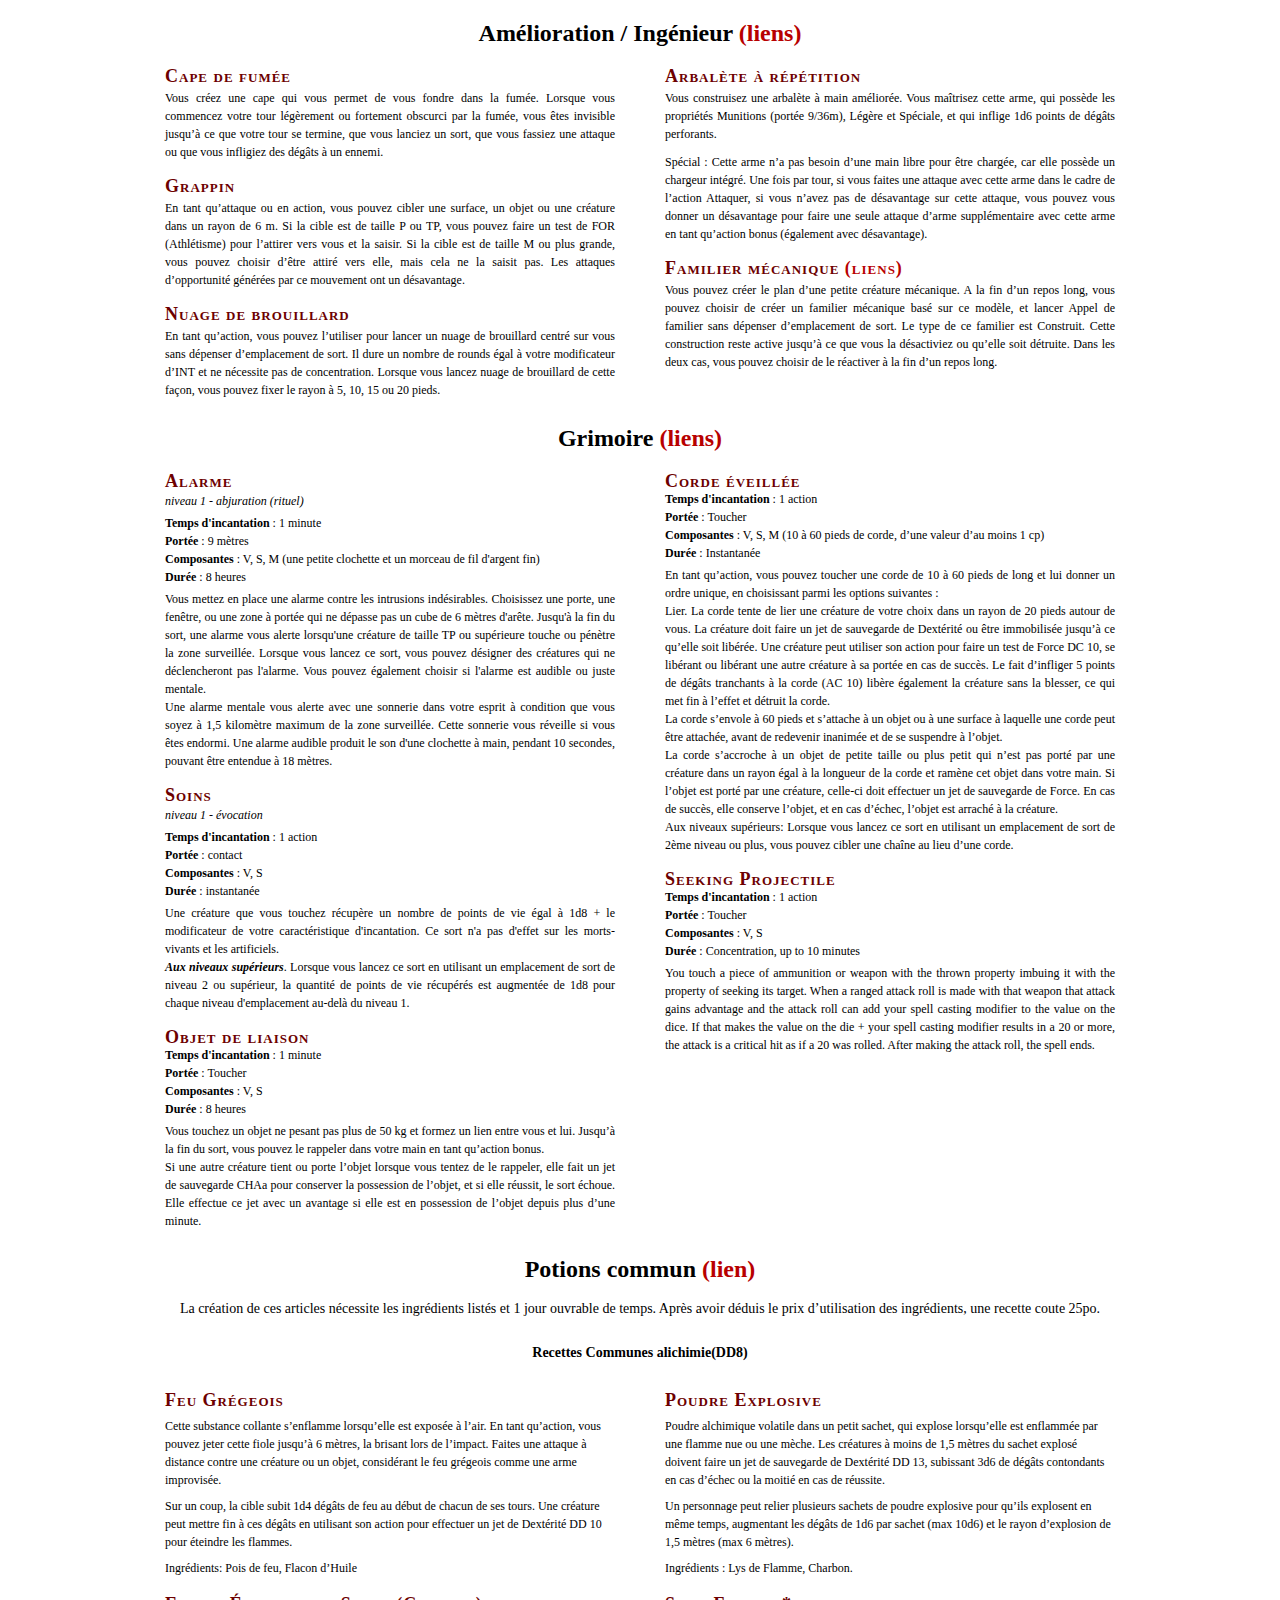
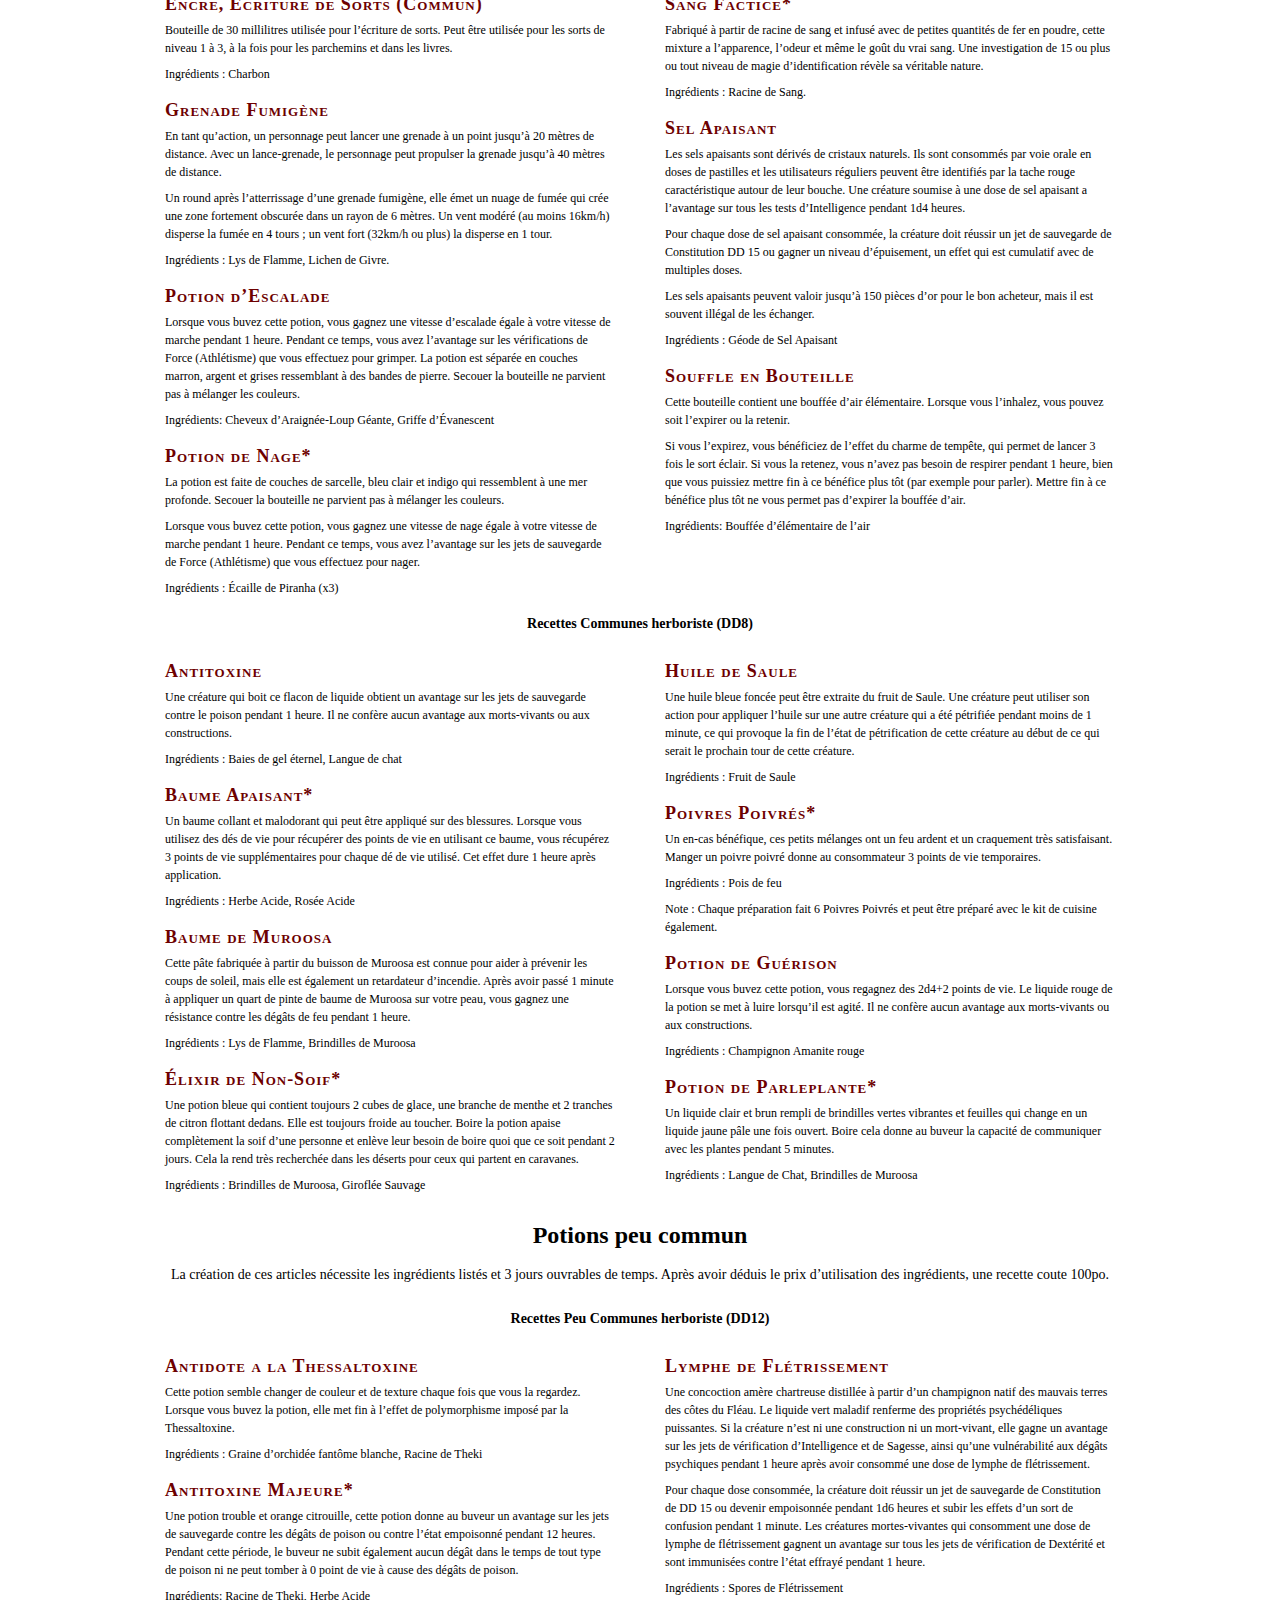
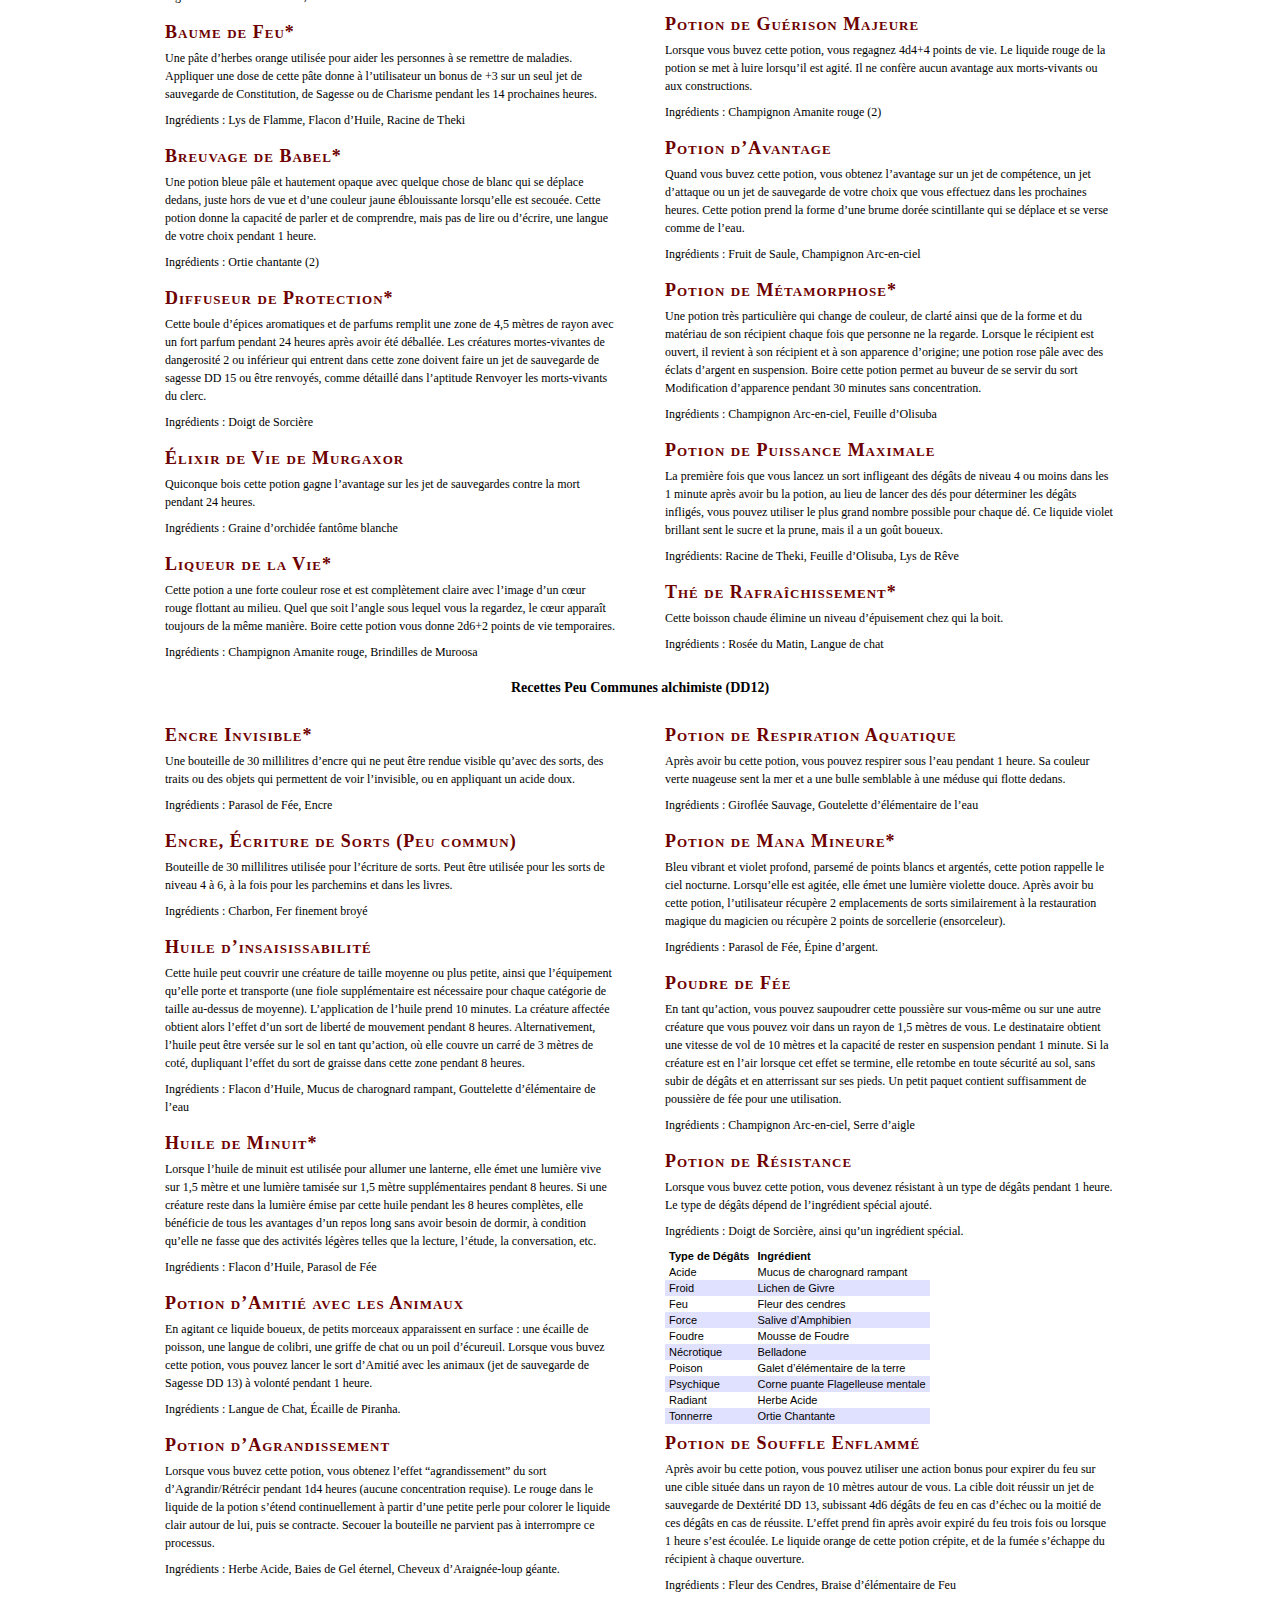
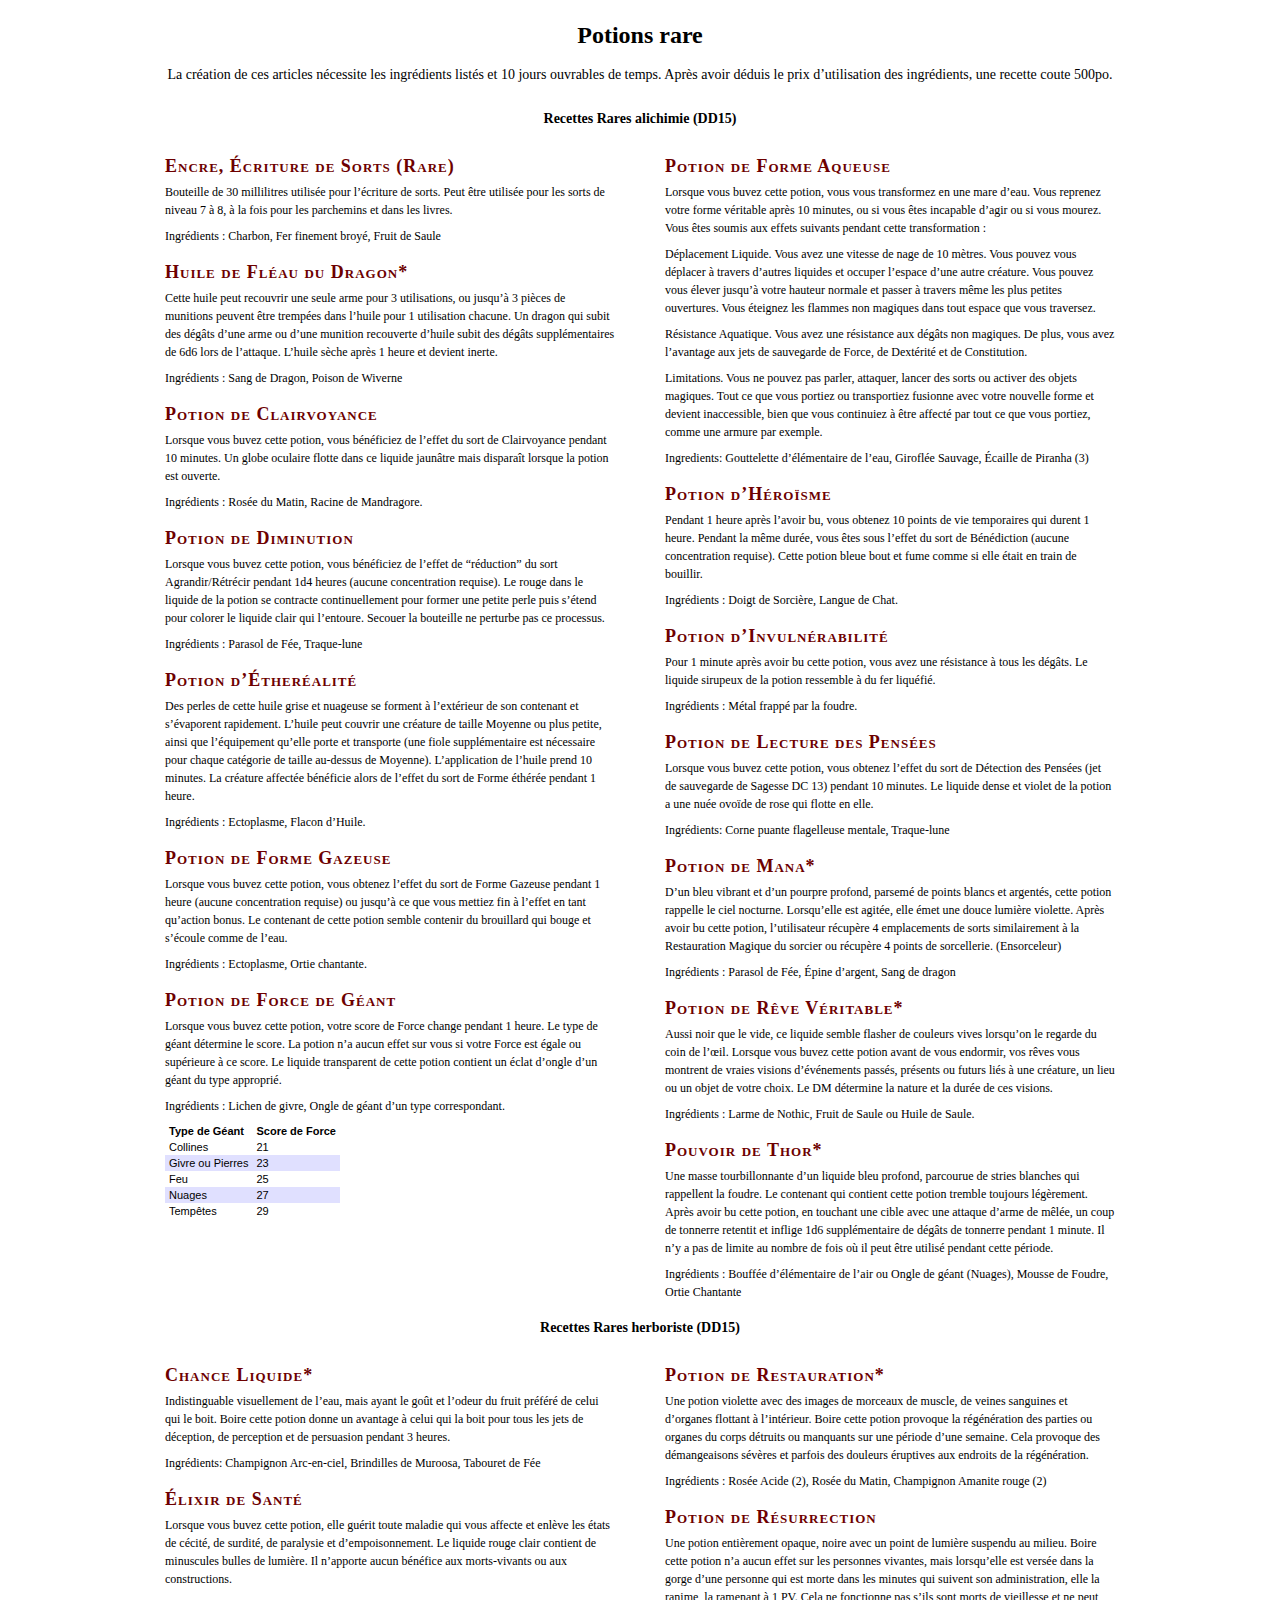
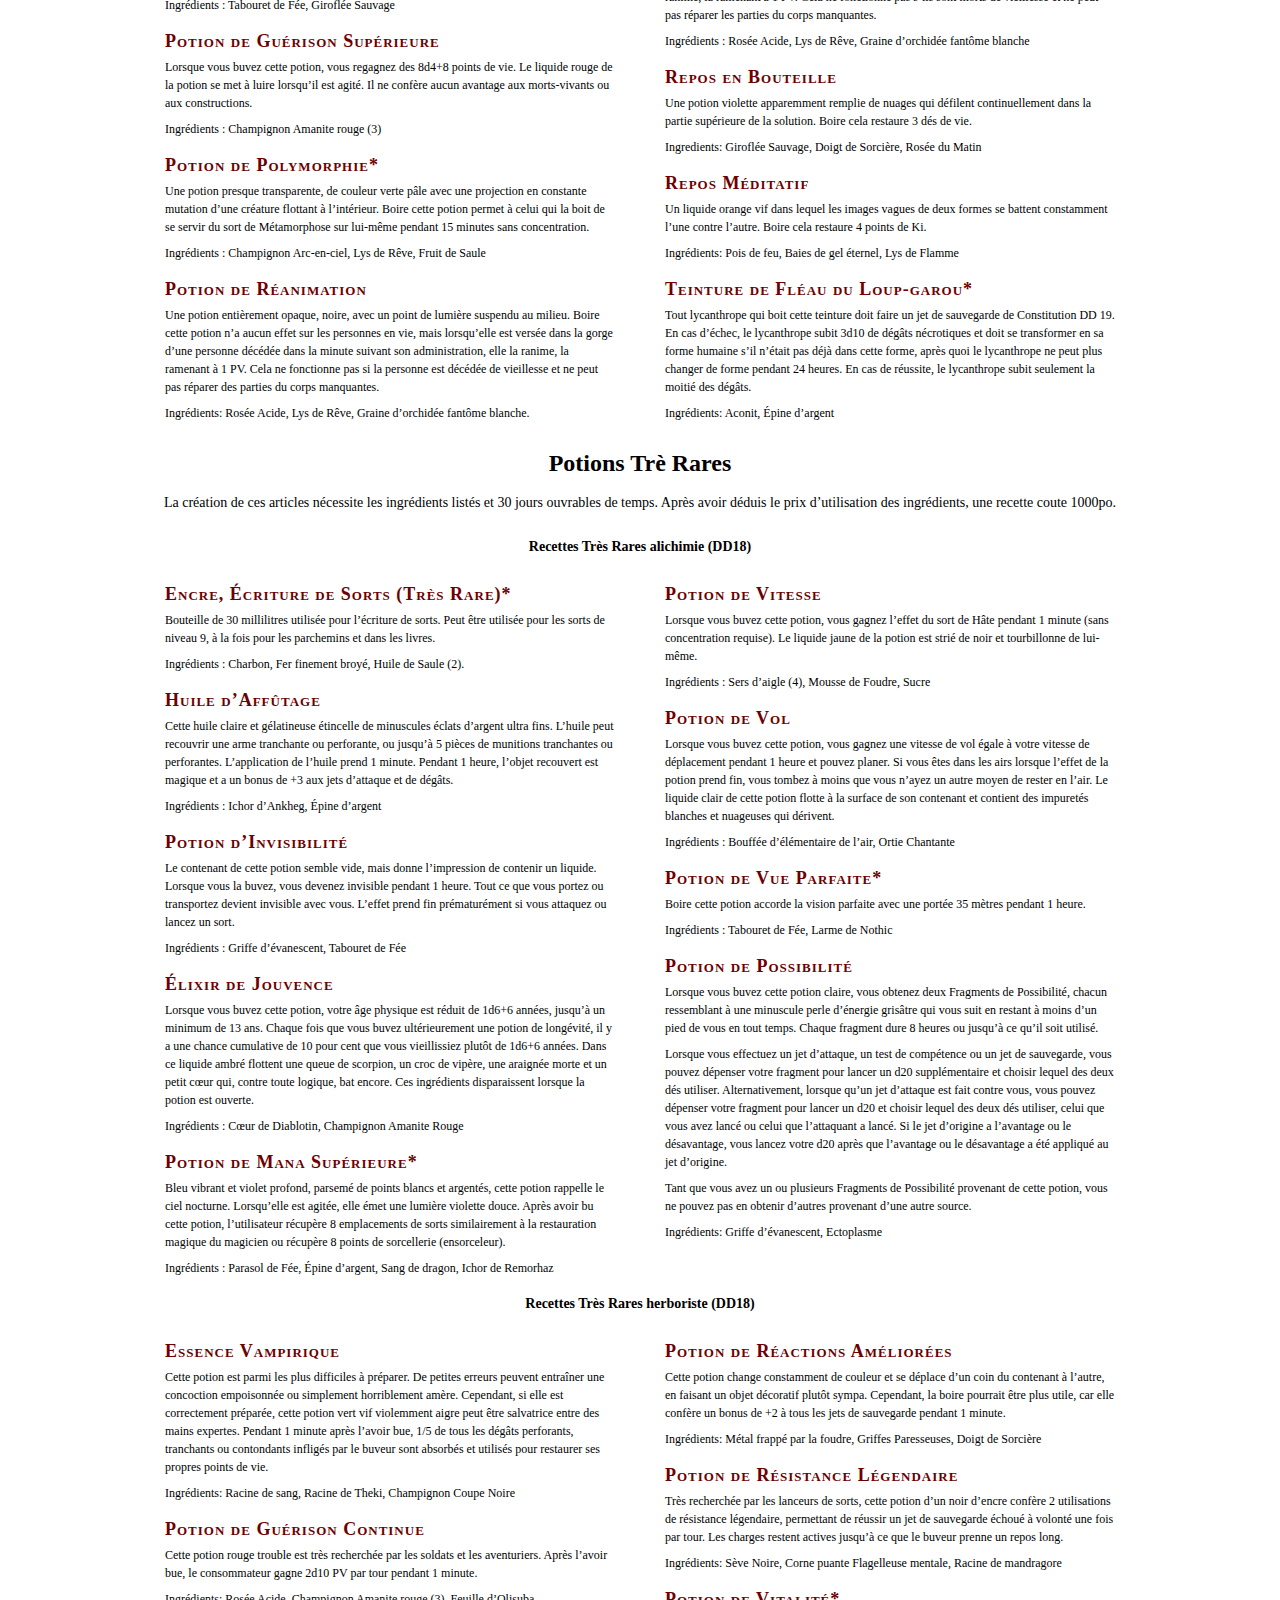
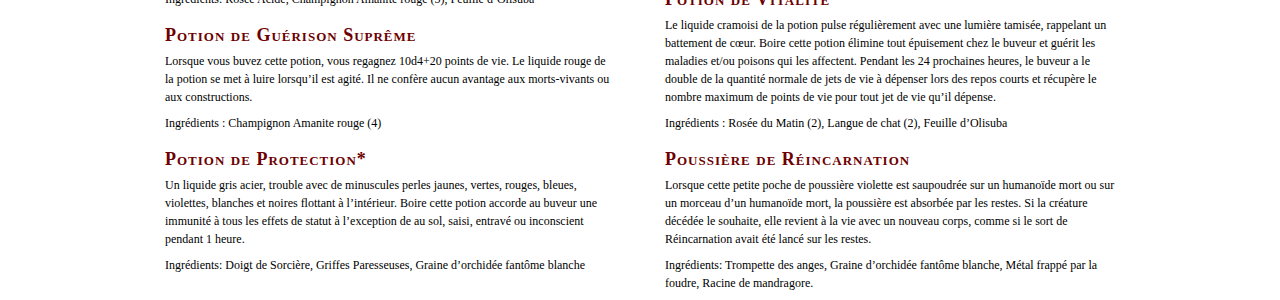
==== grimoire.html @ 92bc0208 "Add files via upload" ====
<html lang="fr"><head>
	<meta http-equiv="Content-Type" content="text/html; charset=utf-8">
	<meta name="viewport" content="initial-scale=1">
	<meta name="robots" content="noindex, nofollow">
	<link href="style.css" rel="stylesheet" type="text/css"> 
	<style>
		.blocCarte h1	{background-color:#6D0000; color:white}
		.bloc table tr:nth-child(even) {background-color:#e0e0ff}
	</style>

	<!-- Google Analytics -->
	<script>
	  window.dataLayer = window.dataLayer || [];
	  function gtag(){dataLayer.push(arguments);}
	  gtag('js', new Date());
	  gtag('config', 'G-3N5TZKQ532', {'content_group':'Fiche'});
	</script><title>Spells » Dungeons &amp; Dragons - D&amp;D 5e</title></head>
	<body>	
	<div class="titre1">Amélioration / Ingénieur <a href="https://homebrewery.naturalcrit.com/share/nf3C-G_sWsJa">(liens)</a></div>
	<div class="cols2">
	<div class="bloc">
	<h1>Cape de fumée</h1>
		<div class="description "> Vous créez une cape qui vous permet de vous fondre dans la fumée. Lorsque vous commencez votre tour légèrement ou fortement obscurci par la fumée, vous êtes invisible jusqu’à ce que votre tour se termine, que vous lanciez un sort, que vous fassiez une attaque ou que vous infligiez des dégâts à un ennemi.
		</div>
		</div>
	<div class="bloc">
	<h1>Grappin</h1>
		<div class="description "> En tant qu’attaque ou en action, vous pouvez cibler une surface, un objet ou une créature dans un rayon de 6 m. Si la cible est de taille P ou TP, vous pouvez faire un test de FOR (Athlétisme) pour l’attirer vers vous et la saisir. Si la cible est de taille M ou plus grande, vous pouvez choisir d’être attiré vers elle, mais cela ne la saisit pas. Les attaques d’opportunité générées par ce mouvement ont un désavantage.
		</div>
		</div>
	<div class="bloc">
	<h1>Nuage de brouillard</h1>
		<div class="description "> En tant qu’action, vous pouvez l’utiliser pour lancer un nuage de brouillard centré sur vous sans dépenser d’emplacement de sort. Il dure un nombre de rounds égal à votre modificateur d’INT et ne nécessite pas de concentration. Lorsque vous lancez nuage de brouillard de cette façon, vous pouvez fixer le rayon à 5, 10, 15 ou 20 pieds.
		</div>
		</div>
	<div class="bloc">
	<h1>Arbalète à répétition</h1>
		<div class="description "> Vous construisez une arbalète à main améliorée. Vous maîtrisez cette arme, qui possède les propriétés Munitions (portée 9/36m), Légère et Spéciale, et qui inflige 1d6 points de dégâts perforants.
		</div>
		<div class="description "> Spécial : Cette arme n’a pas besoin d’une main libre pour être chargée, car elle possède un chargeur intégré.
			Une fois par tour, si vous faites une attaque avec cette arme dans le cadre de l’action Attaquer, si vous n’avez pas de désavantage sur cette attaque, vous pouvez vous donner un désavantage pour faire une seule attaque d’arme supplémentaire avec cette arme en tant qu’action bonus (également avec désavantage).
		</div>
		</div>
		<div class="bloc">
	<h1>Familier mécanique <a href="https://homebrewery.naturalcrit.com/share/mCnVf0AxpwOI">(liens)</a></h1>
		<div class="description "> Vous pouvez créer le plan d’une petite créature mécanique. A la fin d’un repos long, vous pouvez choisir de créer un familier mécanique basé sur ce modèle, et lancer Appel de familier sans dépenser d’emplacement de sort. Le type de ce familier est Construit. Cette construction reste active jusqu’à ce que vous la désactiviez ou qu’elle soit détruite. Dans les deux cas, vous pouvez choisir de le réactiver à la fin d’un repos long.</div>
		
		</div>
	</div>
	
	<div class="titre1">Grimoire <a href="https://www.aidedd.org/dnd-filters/sorts.php">(liens)</a></div><div class="cols2">
	<div class="bloc">
	<h1>Alarme</h1><div class="ecole">niveau 1 - abjuration (rituel)</div><div><strong>Temps d'incantation</strong> : 1 minute</div><div><strong>Portée</strong> : 9 mètres</div><div><strong>Composantes</strong> : V, S, M (une petite clochette et un morceau de fil d'argent fin)</div><div><strong>Durée</strong> : 8 heures</div><div class="description ">Vous mettez en place une alarme contre les intrusions indésirables. Choisissez une porte, une fenêtre, ou une zone à portée qui ne dépasse pas un cube de 6 mètres d'arête. Jusqu'à la fin du sort, une alarme vous alerte lorsqu'une créature de taille TP ou supérieure touche ou pénètre la zone surveillée. Lorsque vous lancez ce sort, vous pouvez désigner des créatures qui ne déclencheront pas l'alarme. Vous pouvez également choisir si l'alarme est audible ou juste mentale.<br>Une alarme mentale vous alerte avec une sonnerie dans votre esprit à condition que vous soyez à 1,5 kilomètre maximum de la zone surveillée. Cette sonnerie vous réveille si vous êtes endormi. Une alarme audible produit le son d'une clochette à main, pendant 10 secondes, pouvant être entendue à 18 mètres.<br></div></div>
	<div class="bloc">
	<h1>Soins</h1><div class="ecole">niveau 1 - évocation</div><div><strong>Temps d'incantation</strong> : 1 action</div><div><strong>Portée</strong> : contact</div><div><strong>Composantes</strong> : V, S</div><div><strong>Durée</strong> : instantanée</div><div class="description ">Une créature que vous touchez récupère un nombre de points de vie égal à 1d8 + le modificateur de votre caractéristique d'incantation. Ce sort n'a pas d'effet sur les morts-vivants et les artificiels.<br><strong><em>Aux niveaux supérieurs</em></strong>. Lorsque vous lancez ce sort en utilisant un emplacement de sort de niveau 2 ou supérieur, la quantité de points de vie récupérés est augmentée de 1d8 pour chaque niveau d'emplacement au-delà du niveau 1.<br></div></div>
		<div class="bloc">
	<h1>Objet de liaison</h1><div><strong>Temps d'incantation</strong> : 1 minute</div><div><strong>Portée</strong> : Toucher</div>
		<div><strong>Composantes</strong> : V, S</div><div><strong>Durée</strong> : 8 heures</div>
		<div class="description ">Vous touchez un objet ne pesant pas plus de 50 kg et formez un lien entre vous et lui. Jusqu’à la fin du sort, vous pouvez le rappeler dans votre main en tant qu’action bonus.
		<br>Si une autre créature tient ou porte l’objet lorsque vous tentez de le rappeler, elle fait un jet de sauvegarde CHAa pour conserver la possession de l’objet, et si elle réussit, le sort échoue. Elle effectue ce jet avec un avantage si elle est en possession de l’objet depuis plus d’une minute.
		</div></div>
		
		<div class="bloc">
	<h1>Corde éveillée</h1><div><strong>Temps d'incantation</strong> : 1 action</div><div><strong>Portée</strong> : Toucher</div>
		<div><strong>Composantes</strong> : V, S, M (10 à 60 pieds de corde, d’une valeur d’au moins 1 cp)</div><div><strong>Durée</strong> : Instantanée</div>
		<div class="description ">En tant qu’action, vous pouvez toucher une corde de 10 à 60 pieds de long et lui donner un ordre unique, en choisissant parmi les options suivantes :
		<br/>Lier. La corde tente de lier une créature de votre choix dans un rayon de 20 pieds autour de vous. La créature doit faire un jet de sauvegarde de Dextérité ou être immobilisée jusqu’à ce qu’elle soit libérée. Une créature peut utiliser son action pour faire un test de Force DC 10, se libérant ou libérant une autre créature à sa portée en cas de succès. Le fait d’infliger 5 points de dégâts tranchants à la corde (AC 10) libère également la créature sans la blesser, ce qui met fin à l’effet et détruit la corde.
		<br/>La corde s’envole à 60 pieds et s’attache à un objet ou à une surface à laquelle une corde peut être attachée, avant de redevenir inanimée et de se suspendre à l’objet.
		<br/> La corde s’accroche à un objet de petite taille ou plus petit qui n’est pas porté par une créature dans un rayon égal à la longueur de la corde et ramène cet objet dans votre main. Si l’objet est porté par une créature, celle-ci doit effectuer un jet de sauvegarde de Force. En cas de succès, elle conserve l’objet, et en cas d’échec, l’objet est arraché à la créature.
		<br/>Aux niveaux supérieurs: Lorsque vous lancez ce sort en utilisant un emplacement de sort de 2ème niveau ou plus, vous pouvez cibler une chaîne au lieu d’une corde.
		</div></div>
	<div class="bloc">
	<h1>Seeking Projectile</h1><div><strong>Temps d'incantation</strong> : 1 action</div><div><strong>Portée</strong> : Toucher</div>
		<div><strong>Composantes</strong> : V, S</div><div><strong>Durée</strong> : Concentration, up to 10 minutes</div>
		<div class="description ">You touch a piece of ammunition or weapon with the thrown property imbuing it with the property of seeking its target. When a ranged attack roll is made with that weapon that attack gains advantage and the attack roll can add your spell casting modifier to the value on the dice. If that makes the value on the die + your spell casting modifier results in a 20 or more, the attack is a critical hit as if a 20 was rolled. After making the attack roll, the spell ends.
		</div></div></div>
		
	
	

<div class="titre1">Potions commun <a href="https://homebrewery.naturalcrit.com/share/NoDvz9nuwMs_"> (lien) </a></div>
<p class="titre2">La création de ces articles nécessite les ingrédients listés et 1 jour ouvrable de temps. 
Après avoir déduis le prix d’utilisation des ingrédients, une recette coute 25po.</p>
<h1 class="titre2" >Recettes Communes alichimie(DD8)</h1>
<div class="cols2">
<div class="bloc">
<h1 id="feu-grégeois">Feu Grégeois</h1>
<p>Cette substance collante s’enflamme lorsqu’elle est exposée à l’air. En tant qu’action, vous pouvez jeter cette fiole jusqu’à 6 mètres, la brisant lors de l’impact. Faites une attaque à distance contre une créature ou un objet, considérant le feu grégeois comme une arme improvisée. </p>
<p>Sur un coup, la cible subit 1d4 dégâts de feu au début de chacun de ses tours. Une créature peut mettre fin à ces dégâts en utilisant son action pour effectuer un jet de Dextérité DD 10 pour éteindre les flammes. </p>
<p>Ingrédients: Pois de feu, Flacon d’Huile
</div>
<div class="bloc">
<h1 id="encre-écriture-de-sorts-commun">Encre, Écriture de Sorts (Commun)</h1>
<p>Bouteille de 30 millilitres utilisée pour l’écriture de sorts. Peut être utilisée pour les sorts de niveau 1 à 3, à la fois pour les parchemins et dans les livres.</p>
<p>Ingrédients : Charbon</p>
</div>
<div class="bloc">
<h1 id="grenade-fumigène">Grenade Fumigène</h1>
<p>En tant qu’action, un personnage peut lancer une grenade à un point jusqu’à 20 mètres de distance. Avec un lance-grenade, le personnage peut propulser la grenade jusqu’à 40 mètres de distance. </p>
<p>Un round après l’atterrissage d’une grenade fumigène, elle émet un nuage de fumée qui crée une zone fortement obscurée dans un rayon de 6 mètres. Un vent modéré (au moins 16km/h) disperse la fumée en 4 tours ; un vent fort (32km/h ou plus) la disperse en 1 tour. </p>
<p>Ingrédients : Lys de Flamme, Lichen de Givre.</p>
</div>
<div class="bloc">
<h1 id="potion-descalade">Potion d’Escalade</h1>
<p>Lorsque vous buvez cette potion, vous gagnez une vitesse d’escalade égale à votre vitesse de marche pendant 1 heure. Pendant ce temps, vous avez l’avantage sur les vérifications de Force (Athlétisme) que vous effectuez pour grimper. 
La potion est séparée en couches marron, argent et grises ressemblant à des bandes de pierre. Secouer la bouteille ne parvient pas à mélanger les couleurs.</p>
<p>Ingrédients: Cheveux d’Araignée-Loup Géante, Griffe d’Évanescent</p>
</div>
<div class="bloc">
<h1 id="potion-de-nage">Potion de Nage*</h1>
<p>La potion est faite de couches de sarcelle, bleu clair et indigo qui ressemblent à une mer profonde. Secouer la bouteille ne parvient pas à mélanger les couleurs. </p>
<p>Lorsque vous buvez cette potion, vous gagnez une vitesse de nage égale à votre vitesse de marche pendant 1 heure. Pendant ce temps, vous avez l’avantage sur les jets de sauvegarde de Force (Athlétisme) que vous effectuez pour nager.</p>
<p>Ingrédients : Écaille de Piranha (x3)</p>
</div>
<div class="bloc">
<h1 id="poudre-explosive">Poudre Explosive</h1>
<p>Poudre alchimique volatile dans un petit sachet, qui explose lorsqu’elle est enflammée par une flamme nue ou une mèche. Les créatures à moins de 1,5 mètres du sachet explosé doivent faire un jet de sauvegarde de Dextérité DD 13, subissant 3d6 de dégâts contondants en cas d’échec ou la moitié en cas de réussite. </p>
<p>Un personnage peut relier plusieurs sachets de poudre explosive pour qu’ils explosent en même temps, augmentant les dégâts de 1d6 par sachet (max 10d6) et le rayon d’explosion de 1,5 mètres (max 6 mètres). </p>
<p>Ingrédients : Lys de Flamme, Charbon.</p>
</div>
<div class="bloc">
<h1 id="sang-factice">Sang Factice*</h1>
<p>Fabriqué à partir de racine de sang et infusé avec de petites quantités de fer en poudre, cette mixture a l’apparence, l’odeur et même le goût du vrai sang. 
Une investigation de 15 ou plus ou tout niveau de magie d’identification révèle sa véritable nature.</p>
<p>Ingrédients : Racine de Sang.</p>
</div>
<div class="bloc">
<h1 id="sel-apaisant">Sel Apaisant</h1>
<p>Les sels apaisants sont dérivés de cristaux naturels. Ils sont consommés par voie orale en doses de pastilles et les utilisateurs réguliers peuvent être identifiés par la tache rouge caractéristique autour de leur bouche. 
Une créature soumise à une dose de sel apaisant a l’avantage sur tous les tests d’Intelligence pendant 1d4 heures.</p>
<p>Pour chaque dose de sel apaisant consommée, la créature doit réussir un jet de sauvegarde de Constitution DD 15 ou gagner un niveau d’épuisement, un effet qui est cumulatif avec de multiples doses.</p>
<p>Les sels apaisants peuvent valoir jusqu’à 150 pièces d’or pour le bon acheteur, mais il est souvent illégal de les échanger.</p>
<p>Ingrédients : Géode de Sel Apaisant</p>
</div>
<div class="bloc">
<h1 id="souffle-en-bouteille">Souffle en Bouteille</h1>
<p>Cette bouteille contient une bouffée d’air élémentaire. Lorsque vous l’inhalez, vous pouvez soit l’expirer ou la retenir. </p>
<p>Si vous l’expirez, vous bénéficiez de l’effet du charme de tempête, qui permet de lancer 3 fois le sort éclair. Si vous la retenez, vous n’avez pas besoin de respirer pendant 1 heure, bien que vous puissiez mettre fin à ce bénéfice plus tôt (par exemple pour parler). Mettre fin à ce bénéfice plus tôt ne vous permet pas d’expirer la bouffée d’air. </p>
<p>Ingrédients: Bouffée d’élémentaire de l’air</p>
</div>
</div>
<br/>
<h1 class="titre2" >Recettes Communes herboriste (DD8)</h1>

<div class="cols2">
<div class="bloc">
<h1 id="antitoxine">Antitoxine</h1>
<p>Une créature qui boit ce flacon de liquide obtient un avantage sur les jets de sauvegarde contre le poison pendant 1 heure. Il ne confère aucun avantage aux morts-vivants ou aux constructions. </p>
<p>Ingrédients : Baies de gel éternel, Langue de chat</p>
</div>
<div class="bloc">
<h1 id="baume-apaisant">Baume Apaisant*</h1>
<p>Un baume collant et malodorant qui peut être appliqué sur des blessures. Lorsque vous utilisez des dés de vie pour récupérer des points de vie en utilisant ce baume, vous récupérez 3 points de vie supplémentaires pour chaque dé de vie utilisé. Cet effet dure 1 heure après application. </p>
<p>Ingrédients : Herbe Acide, Rosée Acide</p>
</div>
<div class="bloc">
<h1 id="baume-de-muroosa">Baume de Muroosa</h1>
<p>Cette pâte fabriquée à partir du buisson de Muroosa est connue pour aider à prévenir les coups de soleil, mais elle est également un retardateur d’incendie. 
Après avoir passé 1 minute à appliquer un quart de pinte de baume de Muroosa sur votre peau, vous gagnez une résistance contre les dégâts de feu pendant 1 heure. </p>
<p>Ingrédients : Lys de Flamme, Brindilles de Muroosa</p>
</div>
<div class="bloc">
<h1 id="élixir-de-non-soif">Élixir de Non-Soif*</h1>
<p>Une potion bleue qui contient toujours 2 cubes de glace, une branche de menthe et 2 tranches de citron flottant dedans. Elle est toujours froide au toucher. 
Boire la potion apaise complètement la soif d’une personne et enlève leur besoin de boire quoi que ce soit pendant 2 jours. Cela la rend très recherchée dans les déserts pour ceux qui partent en caravanes. </p>
<p>Ingrédients : Brindilles de Muroosa, Giroflée Sauvage</p>
</div>
<div class="bloc">
<h1 id="huile-de-saule">Huile de Saule</h1>
<p>Une huile bleue foncée peut être extraite du fruit de Saule. Une créature peut utiliser son action pour appliquer l’huile sur une autre créature qui a été pétrifiée pendant moins de 1 minute, ce qui provoque la fin de l’état de pétrification de cette créature au début de ce qui serait le prochain tour de cette créature. </p>
<p>Ingrédients : Fruit de Saule</p>
</div>
<div class="bloc">
<h1 id="poivres-poivrés">Poivres Poivrés*</h1>
<p>Un en-cas bénéfique, ces petits mélanges ont un feu ardent et un craquement très satisfaisant. Manger un poivre poivré donne au consommateur 3 points de vie temporaires. </p>
<p>Ingrédients : Pois de feu</p>
<p>Note : Chaque préparation fait 6 Poivres Poivrés et peut être préparé avec le kit de cuisine également.</p>
</div>
<div class="bloc">
<h1 id="potion-de-guérison">Potion de Guérison</h1>
<p>Lorsque vous buvez cette potion, vous regagnez des 2d4+2 points de vie. Le liquide rouge de la potion se met à luire lorsqu’il est agité.  Il ne confère aucun avantage aux morts-vivants ou aux constructions.</p>
<p>Ingrédients : Champignon Amanite rouge</p>
</div>
<div class="bloc">
<h1 id="potion-de-parleplante">Potion de Parleplante*</h1>
<p>Un liquide clair et brun rempli de brindilles vertes vibrantes et feuilles qui change en un liquide jaune pâle une fois ouvert. 
Boire cela donne au buveur la capacité de communiquer avec les plantes pendant 5 minutes. </p>
<p>Ingrédients : Langue de Chat, Brindilles de Muroosa</p>
</div>
</div>


<div class="titre1">Potions peu commun</div>
<p class="titre2">La création de ces articles nécessite les ingrédients listés et 3 jours ouvrables de temps. Après avoir déduis le prix d’utilisation des ingrédients, une recette coute 100po.</p>
<h1 class="titre2" id="recettes-peu-communes-dd12-1">Recettes Peu Communes herboriste (DD12)</h1>
<div class="cols2">
<div class="bloc">
<h1 id="antidote-a-la-thessaltoxine">Antidote a la Thessaltoxine</h1>
<p>Cette potion semble changer de couleur et de texture chaque fois que vous la regardez. Lorsque vous buvez la potion, elle met fin à l’effet de polymorphisme imposé par la Thessaltoxine.</p>
<p>Ingrédients : Graine d’orchidée fantôme blanche, Racine de Theki</p>
</div>
<div class="bloc">
<h1 id="antitoxine-majeure">Antitoxine Majeure*</h1>
<p>Une potion trouble et orange citrouille, cette potion donne au buveur un avantage sur les jets de sauvegarde contre les dégâts de poison ou contre l’état empoisonné pendant 12 heures. Pendant cette période, le buveur ne subit également aucun dégât dans le temps de tout type de poison ni ne peut tomber à 0 point de vie à cause des dégâts de poison. </p>
<p>Ingrédients: Racine de Theki, Herbe Acide</p>
</div>
<div class="bloc">
<h1 id="baume-de-feu">Baume de Feu*</h1>
<p>Une pâte d’herbes orange utilisée pour aider les personnes à se remettre de maladies. Appliquer une dose de cette pâte donne à l’utilisateur un bonus de +3 sur un seul jet de sauvegarde de Constitution, de Sagesse ou de Charisme pendant les 14 prochaines heures. </p>
<p>Ingrédients : Lys de Flamme, Flacon d’Huile, Racine de Theki</p>
</div>
<div class="bloc">
<h1 id="breuvage-de-babel">Breuvage de Babel*</h1>
<p>Une potion bleue pâle et hautement opaque avec quelque chose de blanc qui se déplace dedans, juste hors de vue et d’une couleur jaune éblouissante lorsqu’elle est secouée. Cette potion donne la capacité de parler et de comprendre, mais pas de lire ou d’écrire, une langue de votre choix pendant 1 heure. </p>
<p>Ingrédients : Ortie chantante (2)</p>
</div>
<div class="bloc">
<h1 id="diffuseur-de-protection">Diffuseur de Protection*</h1>
<p>Cette boule d’épices aromatiques et de parfums remplit une zone de 4,5 mètres de rayon avec un fort parfum pendant 24 heures après avoir été déballée. Les créatures mortes-vivantes de dangerosité 2 ou inférieur qui entrent dans cette zone doivent faire un jet de sauvegarde de sagesse DD 15 ou être renvoyés, comme détaillé dans l’aptitude Renvoyer les morts-vivants du clerc. </p>
<p>Ingrédients : Doigt de Sorcière</p>
</div>
<div class="bloc">
<h1 id="élixir-de-vie-de-murgaxor">Élixir de Vie de Murgaxor</h1>
<p>Quiconque bois cette potion gagne l’avantage sur les jet de sauvegardes contre la mort pendant 24 heures.</p>
<p>Ingrédients : Graine d’orchidée fantôme blanche</p>
</div>
<div class="bloc">
<h1 id="liqueur-de-la-vie">Liqueur de la Vie*</h1>
<p>Cette potion a une forte couleur rose et est complètement claire avec l’image d’un cœur rouge flottant au milieu. Quel que soit l’angle sous lequel vous la regardez, le cœur apparaît toujours de la même manière. 
Boire cette potion vous donne 2d6+2 points de vie temporaires. </p>
<p>Ingrédients : Champignon Amanite rouge, Brindilles de Muroosa</p>
</div>
<div class="bloc">
<h1 id="lymphe-de-flétrissement">Lymphe de Flétrissement</h1>
<p>Une concoction amère chartreuse distillée à partir d’un champignon natif des mauvais terres des côtes du Fléau. Le liquide vert maladif renferme des propriétés psychédéliques puissantes. 
Si la créature n’est ni une construction ni un mort-vivant, elle gagne un avantage sur les jets de vérification d’Intelligence et de Sagesse, ainsi qu’une vulnérabilité aux dégâts psychiques pendant 1 heure après avoir consommé une dose de lymphe de flétrissement. </p>
<p>Pour chaque dose consommée, la créature doit réussir un jet de sauvegarde de Constitution de DD 15 ou devenir empoisonnée pendant 1d6 heures et subir les effets d’un sort de confusion pendant 1 minute. 
Les créatures mortes-vivantes qui consomment une dose de lymphe de flétrissement gagnent un avantage sur tous les jets de vérification de Dextérité et sont immunisées contre l’état effrayé pendant 1 heure. </p>
<p>Ingrédients : Spores de Flétrissement</p>
</div>
<div class="bloc">
<h1 id="potion-de-guérison-majeure">Potion de Guérison Majeure</h1>
<p>Lorsque vous buvez cette potion, vous regagnez 4d4+4 points de vie. Le liquide rouge de la potion se met à luire lorsqu’il est agité.  Il ne confère aucun avantage aux morts-vivants ou aux constructions.</p>
<p>Ingrédients : Champignon Amanite rouge (2)</p>
</div>
<div class="bloc">
<h1 id="potion-davantage">Potion d’Avantage</h1>
<p>Quand vous buvez cette potion, vous obtenez l’avantage sur un jet de compétence, un jet d’attaque ou un jet de sauvegarde de votre choix que vous effectuez dans les prochaines heures. Cette potion prend la forme d’une brume dorée scintillante qui se déplace et se verse comme de l’eau.</p>
<p>Ingrédients : Fruit de Saule, Champignon Arc-en-ciel</p>
</div>
<div class="bloc">
<h1 id="potion-de-métamorphose">Potion de Métamorphose*</h1>
<p>Une potion très particulière qui change de couleur, de clarté ainsi que de la forme et du matériau de son récipient chaque fois que personne ne la regarde. Lorsque le récipient est ouvert, il revient à son récipient et à son apparence d’origine; une potion rose pâle avec des éclats d’argent en suspension. 
Boire cette potion permet au buveur de se servir du sort Modification d’apparence pendant 30 minutes sans concentration. </p>
<p>Ingrédients : Champignon Arc-en-ciel, Feuille d’Olisuba</p>
</div>
<div class="bloc">
<h1 id="potion-de-puissance-maximale">Potion de Puissance Maximale</h1>
<p>La première fois que vous lancez un sort infligeant des dégâts de niveau 4 ou moins dans les 1 minute après avoir bu la potion, au lieu de lancer des dés pour déterminer les dégâts infligés, vous pouvez utiliser le plus grand nombre possible pour chaque dé. Ce liquide violet brillant sent le sucre et la prune, mais il a un goût boueux. </p>
<p>Ingrédients: Racine de Theki, Feuille d’Olisuba, Lys de Rêve</p>
</div>
<div class="bloc">
<h1 id="thé-de-rafraîchissement">Thé de Rafraîchissement*</h1>
<p>Cette boisson chaude élimine un niveau d’épuisement chez qui la boit. </p>
<p>Ingrédients : Rosée du Matin, Langue de chat</p>
</div>
</div>
<br/>
<h1 class="titre2" id="recettes-peu-communes-dd12" >Recettes Peu Communes alchimiste (DD12)</h1>

<div class="cols2">
<div class="bloc">
<h1 id="encre-invisible">Encre Invisible*</h1>
<p>Une bouteille de 30 millilitres d’encre qui ne peut être rendue visible qu’avec des sorts, des traits ou des objets qui permettent de voir l’invisible, ou en appliquant un acide doux. </p>
<p>Ingrédients : Parasol de Fée, Encre</p>
</div>
<div class="bloc">
<h1 id="encre-écriture-de-sorts-peu-commun">Encre, Écriture de Sorts (Peu commun)</h1>
<p>Bouteille de 30 millilitres utilisée pour l’écriture de sorts. Peut être utilisée pour les sorts de niveau 4 à 6, à la fois pour les parchemins et dans les livres.</p>
<p>Ingrédients : Charbon, Fer finement broyé</p>
</div>
<div class="bloc">
<h1 id="huile-dinsaisissabilité">Huile d’insaisissabilité</h1>
<p>Cette huile peut couvrir une créature de taille moyenne ou plus petite, ainsi que l’équipement qu’elle porte et transporte (une fiole supplémentaire est nécessaire pour chaque catégorie de taille au-dessus de moyenne). 
L’application de l’huile prend 10 minutes. La créature affectée obtient alors l’effet d’un sort de liberté de mouvement pendant 8 heures. 
Alternativement, l’huile peut être versée sur le sol en tant qu’action, où elle couvre un carré de 3 mètres de coté, dupliquant l’effet du sort de graisse dans cette zone pendant 8 heures. </p>
<p>Ingrédients : Flacon d’Huile, Mucus de charognard rampant, Gouttelette d’élémentaire de l’eau</p>
</div>
<div class="bloc">
<h1 id="huile-de-minuit">Huile de Minuit*</h1>
<p>Lorsque l’huile de minuit est utilisée pour allumer une lanterne, elle émet une lumière vive sur 1,5 mètre et une lumière tamisée sur 1,5 mètre supplémentaires pendant 8 heures. Si une créature reste dans la lumière émise par cette huile pendant les 8 heures complètes, elle bénéficie de tous les avantages d’un repos long sans avoir besoin de dormir, à condition qu’elle ne fasse que des activités légères telles que la lecture, l’étude, la conversation, etc. </p>
<p>Ingrédients : Flacon d’Huile, Parasol de Fée</p>
</div>
<div class="bloc">
<h1 id="potion-damitié-avec-les-animaux">Potion d’Amitié avec les Animaux</h1>
<p>En agitant ce liquide boueux, de petits morceaux apparaissent en surface : une écaille de poisson, une langue de colibri, une griffe de chat ou un poil d’écureuil. 
Lorsque vous buvez cette potion, vous pouvez lancer le sort d’Amitié avec les animaux (jet de sauvegarde de Sagesse DD 13) à volonté pendant 1 heure. </p>
<p>Ingrédients : Langue de Chat, Écaille de Piranha. </p>
</div>
<div class="bloc">
<h1 id="potion-dagrandissement">Potion d’Agrandissement</h1>
<p>Lorsque vous buvez cette potion, vous obtenez l’effet “agrandissement” du sort d’Agrandir/Rétrécir pendant 1d4 heures (aucune concentration requise). 
Le rouge dans le liquide de la potion s’étend continuellement à partir d’une petite perle pour colorer le liquide clair autour de lui, puis se contracte. 
Secouer la bouteille ne parvient pas à interrompre ce processus. </p>
<p>Ingrédients : Herbe Acide, Baies de Gel éternel, Cheveux d’Araignée-loup géante.</p>
</div>
<div class="bloc">
<h1 id="potion-de-respiration-aquatique">Potion de Respiration Aquatique</h1>
<p>Après avoir bu cette potion, vous pouvez respirer sous l’eau pendant 1 heure. 
Sa couleur verte nuageuse sent la mer et a une bulle semblable à une méduse qui flotte dedans.</p>
<p>Ingrédients : Giroflée Sauvage, Goutelette d’élémentaire de l’eau</p>
</div>
<div class="bloc">
<h1 id="potion-de-mana-mineure">Potion de Mana Mineure*</h1>
<p>Bleu vibrant et violet profond, parsemé de points blancs et argentés, cette potion rappelle le ciel nocturne. Lorsqu’elle est agitée, elle émet une lumière violette douce. 
Après avoir bu cette potion, l’utilisateur récupère 2 emplacements de sorts similairement à la restauration magique du magicien ou récupère 2 points de sorcellerie (ensorceleur). </p>
<p>Ingrédients : Parasol de Fée, Épine d’argent.</p>
</div>
<div class="bloc">
<h1 id="poudre-de-fée">Poudre de Fée</h1>
<p>En tant qu’action, vous pouvez saupoudrer cette poussière sur vous-même ou sur une autre créature que vous pouvez voir dans un rayon de 1,5 mètres de vous. Le destinataire obtient une vitesse de vol de 10 mètres et la capacité de rester en suspension pendant 1 minute. Si la créature est en l’air lorsque cet effet se termine, elle retombe en toute sécurité au sol, sans subir de dégâts et en atterrissant sur ses pieds. Un petit paquet contient suffisamment de poussière de fée pour une utilisation.</p>
<p>Ingrédients : Champignon Arc-en-ciel, Serre d’aigle</p>
</div>
<div class="bloc">
<h1 id="potion-de-résistance">Potion de Résistance</h1>
<p>Lorsque vous buvez cette potion, vous devenez résistant à un type de dégâts pendant 1 heure. 
Le type de dégâts dépend de l’ingrédient spécial ajouté. </p>
<p>Ingrédients : Doigt de Sorcière, ainsi qu’un ingrédient spécial.</p>
<table><thead><tr><th>Type de Dégâts</th>
<th>Ingrédient</th>
</tr></thead><tbody><tr><td>Acide</td>
<td>Mucus de charognard rampant</td>
</tr><tr><td>Froid</td>
<td>Lichen de Givre</td>
</tr><tr><td>Feu</td>
<td>Fleur des cendres</td>
</tr><tr><td>Force</td>
<td>Salive d’Amphibien</td>
</tr><tr><td>Foudre</td>
<td>Mousse de Foudre</td>
</tr><tr><td>Nécrotique</td>
<td>Belladone</td>
</tr><tr><td>Poison</td>
<td>Galet d’élémentaire de la terre</td>
</tr><tr><td>Psychique</td>
<td>Corne puante Flagelleuse mentale</td>
</tr><tr><td>Radiant</td>
<td>Herbe Acide</td>
</tr><tr><td>Tonnerre</td>
<td>Ortie Chantante</td>
</tr></tbody></table>
</div>
<div class="bloc">
<h1 id="potion-de-souffle-enflammé">Potion de Souffle Enflammé</h1>
<p>Après avoir bu cette potion, vous pouvez utiliser une action bonus pour expirer du feu sur une cible située dans un rayon de 10 mètres autour de vous. 
La cible doit réussir un jet de sauvegarde de Dextérité DD 13, subissant 4d6 dégâts de feu en cas d’échec ou la moitié de ces dégâts en cas de réussite. 
L’effet prend fin après avoir expiré du feu trois fois ou lorsque 1 heure s’est écoulée. 
Le liquide orange de cette potion crépite, et de la fumée s’échappe du récipient à chaque ouverture. </p>
<p>Ingrédients : Fleur des Cendres, Braise d’élémentaire de Feu</p>
</div>
</div>


<div class="titre1">Potions rare</div>
<p class="titre2">La création de ces articles nécessite les ingrédients listés et 10 jours ouvrables de temps. Après avoir déduis le prix d’utilisation des ingrédients, une recette coute 500po.</p>
<h1 class="titre2" >Recettes Rares alichimie (DD15)</h1>
<div class="cols2">
<div class="bloc">
<h1 id="encre-écriture-de-sorts-rare">Encre, Écriture de Sorts (Rare)</h1>
<p>Bouteille de 30 millilitres utilisée pour l’écriture de sorts. Peut être utilisée pour les sorts de niveau 7 à 8, à la fois pour les parchemins et dans les livres.</p>
<p>Ingrédients : Charbon, Fer finement broyé, Fruit de Saule</p>
</div>
<div class="bloc">
<h1 id="huile-de-fléau-du-dragon">Huile de Fléau du Dragon*</h1>
<p>Cette huile peut recouvrir une seule arme pour 3 utilisations, ou jusqu’à 3 pièces de munitions peuvent être trempées dans l’huile pour 1 utilisation chacune. 
Un dragon qui subit des dégâts d’une arme ou d’une munition recouverte d’huile subit des dégâts supplémentaires de 6d6 lors de l’attaque. 
L’huile sèche après 1 heure et devient inerte.</p>
<p>Ingrédients : Sang de Dragon, Poison de Wiverne</p>
</div>
<div class="bloc">
<h1 id="potion-de-clairvoyance">Potion de Clairvoyance</h1>
<p>Lorsque vous buvez cette potion, vous bénéficiez de l’effet du sort de Clairvoyance pendant 10 minutes. 
Un globe oculaire flotte dans ce liquide jaunâtre mais disparaît lorsque la potion est ouverte. </p>
<p>Ingrédients : Rosée du Matin, Racine de Mandragore.</p>
</div>
<div class="bloc">
<h1 id="potion-de-diminution">Potion de Diminution</h1>
<p>Lorsque vous buvez cette potion, vous bénéficiez de l’effet de “réduction” du sort Agrandir/Rétrécir pendant 1d4 heures (aucune concentration requise). 
Le rouge dans le liquide de la potion se contracte continuellement pour former une petite perle puis s’étend pour colorer le liquide clair qui l’entoure. Secouer la bouteille ne perturbe pas ce processus. </p>
<p>Ingrédients : Parasol de Fée, Traque-lune</p>
</div>
<div class="bloc">
<h1 id="potion-détheréalité">Potion d’Étheréalité</h1>
<p>Des perles de cette huile grise et nuageuse se forment à l’extérieur de son contenant et s’évaporent rapidement. 
L’huile peut couvrir une créature de taille Moyenne ou plus petite, ainsi que l’équipement qu’elle porte et transporte (une fiole supplémentaire est nécessaire pour chaque catégorie de taille au-dessus de Moyenne). L’application de l’huile prend 10 minutes. 
La créature affectée bénéficie alors de l’effet du sort de Forme éthérée pendant 1 heure. </p>
<p>Ingrédients : Ectoplasme, Flacon d’Huile.</p>
</div>
<div class="bloc">
<h1 id="potion-de-forme-gazeuse">Potion de Forme Gazeuse</h1>
<p>Lorsque vous buvez cette potion, vous obtenez l’effet du sort de Forme Gazeuse pendant 1 heure (aucune concentration requise) ou jusqu’à ce que vous mettiez fin à l’effet en tant qu’action bonus.
Le contenant de cette potion semble contenir du brouillard qui bouge et s’écoule comme de l’eau.</p>
<p>Ingrédients : Ectoplasme, Ortie chantante.</p>
</div>
<div class="bloc">
<h1 id="potion-de-force-de-géant">Potion de Force de Géant</h1>
<p>Lorsque vous buvez cette potion, votre score de Force change pendant 1 heure. 
Le type de géant détermine le score. 
La potion n’a aucun effet sur vous si votre Force est égale ou supérieure à ce score. 
Le liquide transparent de cette potion contient un éclat d’ongle d’un géant du type approprié. </p>
<p>Ingrédients : Lichen de givre, Ongle de géant d’un type correspondant.</p>
<table><thead><tr><th>Type de Géant</th>
<th>Score de Force</th>
</tr></thead><tbody><tr><td>Collines</td>
<td>21</td>
</tr><tr><td>Givre ou Pierres</td>
<td>23</td>
</tr><tr><td>Feu</td>
<td>25</td>
</tr><tr><td>Nuages</td>
<td>27</td>
</tr><tr><td>Tempêtes</td>
<td>29</td>
</tr></tbody></table>
</div>
<div class="bloc">
<h1 id="potion-de-forme-aqueuse">Potion de Forme Aqueuse</h1>
<p>Lorsque vous buvez cette potion, vous vous transformez en une mare d’eau. Vous reprenez votre forme véritable après 10 minutes, ou si vous êtes incapable d’agir ou si vous mourez. Vous êtes soumis aux effets suivants pendant cette transformation :</p>
<p>Déplacement Liquide. Vous avez une vitesse de nage de 10 mètres. Vous pouvez vous déplacer à travers d’autres liquides et occuper l’espace d’une autre créature. Vous pouvez vous élever jusqu’à votre hauteur normale et passer à travers même les plus petites ouvertures. Vous éteignez les flammes non magiques dans tout espace que vous traversez.</p>
<p>Résistance Aquatique. Vous avez une résistance aux dégâts non magiques. De plus, vous avez l’avantage aux jets de sauvegarde de Force, de Dextérité et de Constitution.</p>
<p>Limitations. Vous ne pouvez pas parler, attaquer, lancer des sorts ou activer des objets magiques. Tout ce que vous portiez ou transportiez fusionne avec votre nouvelle forme et devient inaccessible, bien que vous continuiez à être affecté par tout ce que vous portiez, comme une armure par exemple.</p>
<p>Ingredients: Gouttelette d’élémentaire de l’eau, Giroflée Sauvage, Écaille de Piranha (3)</p>
</div>
<div class="bloc">
<h1 id="potion-dhéroïsme">Potion d’Héroïsme</h1>
<p>Pendant 1 heure après l’avoir bu, vous obtenez 10 points de vie temporaires qui durent 1 heure. 
Pendant la même durée, vous êtes sous l’effet du sort de Bénédiction (aucune concentration requise). 
Cette potion bleue bout et fume comme si elle était en train de bouillir. </p>
<p>Ingrédients : Doigt de Sorcière, Langue de Chat.</p>
</div>
<div class="bloc">
<h1 id="potion-dinvulnérabilité">Potion d’Invulnérabilité</h1>
<p>Pour 1 minute après avoir bu cette potion, vous avez une résistance à tous les dégâts. 
Le liquide sirupeux de la potion ressemble à du fer liquéfié. </p>
<p>Ingrédients : Métal frappé par la foudre.</p>
</div>
<div class="bloc">
<h1 id="potion-de-lecture-des-pensées">Potion de Lecture des Pensées</h1>
<p>Lorsque vous buvez cette potion, vous obtenez l’effet du sort de Détection des Pensées (jet de sauvegarde de Sagesse DC 13) pendant 10 minutes. 
Le liquide dense et violet de la potion a une nuée ovoïde de rose qui flotte en elle. </p>
<p>Ingrédients: Corne puante flagelleuse mentale, Traque-lune</p>
</div>
<div class="bloc">
<h1 id="potion-de-mana">Potion de Mana*</h1>
<p>D’un bleu vibrant et d’un pourpre profond, parsemé de points blancs et argentés, cette potion rappelle le ciel nocturne. Lorsqu’elle est agitée, elle émet une douce lumière violette. 
Après avoir bu cette potion, l’utilisateur récupère 4 emplacements de sorts similairement à la Restauration Magique du sorcier ou récupère 4 points de sorcellerie. (Ensorceleur)</p>
<p>Ingrédients : Parasol de Fée, Épine d’argent, Sang de dragon</p>
</div>
<div class="bloc">
<h1 id="potion-de-rêve-véritable">Potion de Rêve Véritable*</h1>
<p>Aussi noir que le vide, ce liquide semble flasher de couleurs vives lorsqu’on le regarde du coin de l’œil. 
Lorsque vous buvez cette potion avant de vous endormir, vos rêves vous montrent de vraies visions d’événements passés, présents ou futurs liés à une créature, un lieu ou un objet de votre choix. 
Le DM détermine la nature et la durée de ces visions. </p>
<p>Ingrédients : Larme de Nothic, Fruit de Saule ou Huile de Saule.</p>
</div>
<div class="bloc">
<h1 id="pouvoir-de-thor">Pouvoir de Thor*</h1>
<p>Une masse tourbillonnante d’un liquide bleu profond, parcourue de stries blanches qui rappellent la foudre. Le contenant qui contient cette potion tremble toujours légèrement. 
Après avoir bu cette potion, en touchant une cible avec une attaque d’arme de mêlée, un coup de tonnerre retentit et inflige 1d6 supplémentaire de dégâts de tonnerre pendant 1 minute. 
Il n’y a pas de limite au nombre de fois où il peut être utilisé pendant cette période.</p>
<p>Ingrédients : Bouffée d’élémentaire de l’air ou Ongle de géant (Nuages), Mousse de Foudre, Ortie Chantante</p>
</div>
</div>
<br/>
<h1 class="titre2" >Recettes Rares herboriste (DD15)</h1>

<div class="cols2">
<div class="bloc">
<h1 id="chance-liquide">Chance Liquide*</h1>
<p>Indistinguable visuellement de l’eau, mais ayant le goût et l’odeur du fruit préféré de celui qui le boit. Boire cette potion donne un avantage à celui qui la boit pour tous les jets de déception, de perception et de persuasion pendant 3 heures. </p>
<p>Ingrédients: Champignon Arc-en-ciel, Brindilles de Muroosa, Tabouret de Fée</p>
</div>
<div class="bloc">
<h1 id="élixir-de-santé">Élixir de Santé</h1>
<p>Lorsque vous buvez cette potion, elle guérit toute maladie qui vous affecte et enlève les états de cécité, de surdité, de paralysie et d’empoisonnement. Le liquide rouge clair contient de minuscules bulles de lumière. 
Il n’apporte aucun bénéfice aux morts-vivants ou aux constructions. </p>
<p>Ingrédients : Tabouret de Fée, Giroflée Sauvage</p>
</div>
<div class="bloc">
<h1 id="potion-de-guérison-supérieure">Potion de Guérison Supérieure</h1>
<p>Lorsque vous buvez cette potion, vous regagnez des 8d4+8 points de vie. Le liquide rouge de la potion se met à luire lorsqu’il est agité.  Il ne confère aucun avantage aux morts-vivants ou aux constructions.</p>
<p>Ingrédients : Champignon Amanite rouge (3)</p>
</div>
<div class="bloc">
<h1 id="potion-de-polymorphie">Potion de Polymorphie*</h1>
<p>Une potion presque transparente, de couleur verte pâle avec une projection en constante mutation d’une créature flottant à l’intérieur. Boire cette potion permet à celui qui la boit de se servir du sort de Métamorphose sur lui-même pendant 15 minutes sans concentration. </p>
<p>Ingrédients : Champignon Arc-en-ciel, Lys de Rêve, Fruit de Saule</p>
</div>
<div class="bloc">
<h1 id="potion-de-réanimation">Potion de Réanimation</h1>
<p>Une potion entièrement opaque, noire, avec un point de lumière suspendu au milieu. Boire cette potion n’a aucun effet sur les personnes en vie, mais lorsqu’elle est versée dans la gorge d’une personne décédée dans la minute suivant son administration, elle la ranime, la ramenant à 1 PV. Cela ne fonctionne pas si la personne est décédée de vieillesse et ne peut pas réparer des parties du corps manquantes.</p>
<p>Ingrédients: Rosée Acide, Lys de Rêve, Graine d’orchidée fantôme blanche.</p>
</div>
<div class="bloc">
<h1 id="potion-de-restauration">Potion de Restauration*</h1>
<p>Une potion violette avec des images de morceaux de muscle, de veines sanguines et d’organes flottant à l’intérieur. Boire cette potion provoque la régénération des parties ou organes du corps détruits ou manquants sur une période d’une semaine. Cela provoque des démangeaisons sévères et parfois des douleurs éruptives aux endroits de la régénération. </p>
<p>Ingrédients : Rosée Acide (2), Rosée du Matin, Champignon Amanite rouge (2)</p>
</div>
<div class="bloc">
<h1 id="potion-de-résurrection">Potion de Résurrection</h1>
<p>Une potion entièrement opaque, noire avec un point de lumière suspendu au milieu. Boire cette potion n’a aucun effet sur les personnes vivantes, mais lorsqu’elle est versée dans la gorge d’une personne qui est morte dans les minutes qui suivent son administration, elle la ranime, la ramenant à 1 PV. Cela ne fonctionne pas s’ils sont morts de vieillesse et ne peut pas réparer les parties du corps manquantes. </p>
<p>Ingrédients : Rosée Acide, Lys de Rêve, Graine d’orchidée fantôme blanche</p>
</div>
<div class="bloc">
<h1 id="repos-en-bouteille">Repos en Bouteille</h1>
<p>Une potion violette apparemment remplie de nuages qui défilent continuellement dans la partie supérieure de la solution. Boire cela restaure 3 dés de vie.</p>
<p>Ingredients: Giroflée Sauvage, Doigt de Sorcière, Rosée du Matin</p>
</div>
<div class="bloc">
<h1 id="repos-méditatif">Repos Méditatif</h1>
<p>Un liquide orange vif dans lequel les images vagues de deux formes se battent constamment l’une contre l’autre. Boire cela restaure 4 points de Ki.</p>
<p>Ingrédients: Pois de feu, Baies de gel éternel, Lys de Flamme</p>
</div>
<div class="bloc">
<h1 id="teinture-de-fléau-du-loup-garou">Teinture de Fléau du Loup-garou*</h1>
<p>Tout lycanthrope qui boit cette teinture doit faire un jet de sauvegarde de Constitution DD 19. En cas d’échec, le lycanthrope subit 3d10 de dégâts nécrotiques et doit se transformer en sa forme humaine s’il n’était pas déjà dans cette forme, après quoi le lycanthrope ne peut plus changer de forme pendant 24 heures. En cas de réussite, le lycanthrope subit seulement la moitié des dégâts. </p>
<p>Ingrédients: Aconit, Épine d’argent</p>
</div>
</div>


<div class="titre1">Potions Trè Rares</div>
<p class="titre2">La création de ces articles nécessite les ingrédients listés et 30 jours ouvrables de temps. Après avoir déduis le prix d’utilisation des ingrédients, une recette coute 1000po.</p>
<h1 class="titre2" >Recettes Très Rares alichimie (DD18)</h1>
<div class="cols2">
<div class="bloc">
<h1 id="encre-écriture-de-sorts-très-rare">Encre, Écriture de Sorts (Très Rare)*</h1>
<p>Bouteille de 30 millilitres utilisée pour l’écriture de sorts. Peut être utilisée pour les sorts de niveau 9, à la fois pour les parchemins et dans les livres.</p>
<p>Ingrédients : Charbon, Fer finement broyé, Huile de Saule (2).</p>
</div>
<div class="bloc">
<h1 id="huile-daffûtage">Huile d’Affûtage</h1>
<p>Cette huile claire et gélatineuse étincelle de minuscules éclats d’argent ultra fins. 
L’huile peut recouvrir une arme tranchante ou perforante, ou jusqu’à 5 pièces de munitions tranchantes ou perforantes. L’application de l’huile prend 1 minute. 
Pendant 1 heure, l’objet recouvert est magique et a un bonus de +3 aux jets d’attaque et de dégâts.</p>
<p>Ingrédients : Ichor d’Ankheg, Épine d’argent</p>
</div>
<div class="bloc">
<h1 id="potion-dinvisibilité">Potion d’Invisibilité</h1>
<p>Le contenant de cette potion semble vide, mais donne l’impression de contenir un liquide. 
Lorsque vous la buvez, vous devenez invisible pendant 1 heure. Tout ce que vous portez ou transportez devient invisible avec vous. 
L’effet prend fin prématurément si vous attaquez ou lancez un sort.</p>
<p>Ingrédients : Griffe d’évanescent, Tabouret de Fée</p>
</div>
<div class="bloc">
<h1 id="élixir-de-jouvence">Élixir de Jouvence</h1>
<p>Lorsque vous buvez cette potion, votre âge physique est réduit de 1d6+6 années, jusqu’à un minimum de 13 ans. 
Chaque fois que vous buvez ultérieurement une potion de longévité, il y a une chance cumulative de 10 pour cent que vous vieillissiez plutôt de 1d6+6 années. 
Dans ce liquide ambré flottent une queue de scorpion, un croc de vipère, une araignée morte et un petit cœur qui, contre toute logique, bat encore. Ces ingrédients disparaissent lorsque la potion est ouverte.</p>
<p>Ingrédients : Cœur de Diablotin, Champignon Amanite Rouge</p>
</div>

<div class="bloc">
<h1 id="potion-de-mana-supérieure">Potion de Mana Supérieure*</h1>
<p>Bleu vibrant et violet profond, parsemé de points blancs et argentés, cette potion rappelle le ciel nocturne. Lorsqu’elle est agitée, elle émet une lumière violette douce. 
Après avoir bu cette potion, l’utilisateur récupère 8 emplacements de sorts similairement à la restauration magique du magicien ou récupère 8 points de sorcellerie (ensorceleur). </p>
<p>Ingrédients : Parasol de Fée, Épine d’argent, Sang de dragon, Ichor de Remorhaz </p>
</div>
<div class="bloc">
<h1 id="potion-de-vitesse">Potion de Vitesse</h1>
<p>Lorsque vous buvez cette potion, vous gagnez l’effet du sort de Hâte pendant 1 minute (sans concentration requise). 
Le liquide jaune de la potion est strié de noir et tourbillonne de lui-même. </p>
<p>Ingrédients : Sers d’aigle (4), Mousse de Foudre, Sucre</p>
</div>
<div class="bloc">
<h1 id="potion-de-vol">Potion de Vol</h1>
<p>Lorsque vous buvez cette potion, vous gagnez une vitesse de vol égale à votre vitesse de déplacement pendant 1 heure et pouvez planer. 
Si vous êtes dans les airs lorsque l’effet de la potion prend fin, vous tombez à moins que vous n’ayez un autre moyen de rester en l’air. 
Le liquide clair de cette potion flotte à la surface de son contenant et contient des impuretés blanches et nuageuses qui dérivent.</p>
<p>Ingrédients : Bouffée d’élémentaire de l’air, Ortie Chantante</p>
</div>
<div class="bloc">
<h1 id="potion-de-vue-parfaite">Potion de Vue Parfaite*</h1>
<p>Boire cette potion accorde la vision parfaite avec une portée 35 mètres pendant 1 heure.</p>
<p>Ingrédients : Tabouret de Fée, Larme de Nothic</p>
</div>
<div class="bloc">
<h1 id="potion-de-possibilité">Potion de Possibilité</h1>
<p>Lorsque vous buvez cette potion claire, vous obtenez deux Fragments de Possibilité, chacun ressemblant à une minuscule perle d’énergie grisâtre qui vous suit en restant à moins d’un pied de vous en tout temps. 
Chaque fragment dure 8 heures ou jusqu’à ce qu’il soit utilisé. </p>
<p>Lorsque vous effectuez un jet d’attaque, un test de compétence ou un jet de sauvegarde, vous pouvez dépenser votre fragment pour lancer un d20 supplémentaire et choisir lequel des deux dés utiliser. 
Alternativement, lorsque qu’un jet d’attaque est fait contre vous, vous pouvez dépenser votre fragment pour lancer un d20 et choisir lequel des deux dés utiliser, celui que vous avez lancé ou celui que l’attaquant a lancé. Si le jet d’origine a l’avantage ou le désavantage, vous lancez votre d20 après que l’avantage ou le désavantage a été appliqué au jet d’origine. </p>
<p>Tant que vous avez un ou plusieurs Fragments de Possibilité provenant de cette potion, vous ne pouvez pas en obtenir d’autres provenant d’une autre source.</p>
<p>Ingrédients: Griffe d’évanescent, Ectoplasme</p>
</div>
</div>
<br/>
<h1 class="titre2" >Recettes Très Rares herboriste (DD18)</h1>

<div class="cols2">
<div class="bloc">
<h1 id="essence-vampirique">Essence Vampirique</h1>
<p>Cette potion est parmi les plus difficiles à préparer. De petites erreurs peuvent entraîner une concoction empoisonnée ou simplement horriblement amère. Cependant, si elle est correctement préparée, cette potion vert vif violemment aigre peut être salvatrice entre des mains expertes. Pendant 1 minute après l’avoir bue, 1/5 de tous les dégâts perforants, tranchants ou contondants infligés par le buveur sont absorbés et utilisés pour restaurer ses propres points de vie.</p>
<p>Ingrédients: Racine de sang, Racine de Theki, Champignon Coupe Noire</p>
</div>
<div class="bloc">
<h1 id="potion-de-guérison-continue">Potion de Guérison Continue</h1>
<p>Cette potion rouge trouble est très recherchée par les soldats et les aventuriers. Après l’avoir bue, le consommateur gagne 2d10 PV par tour pendant 1 minute.</p>
<p>Ingrédients: Rosée Acide, Champignon Amanite rouge (3), Feuille d’Olisuba</p>
</div>
<div class="bloc">
<h1 id="potion-de-guérison-suprême">Potion de Guérison Suprême</h1>
<p>Lorsque vous buvez cette potion, vous regagnez 10d4+20 points de vie. Le liquide rouge de la potion se met à luire lorsqu’il est agité.  Il ne confère aucun avantage aux morts-vivants ou aux constructions.</p>
<p>Ingrédients : Champignon Amanite rouge (4)</p>
</div>
<div class="bloc">
<h1 id="potion-de-protection">Potion de Protection*</h1>
<p>Un liquide gris acier, trouble avec de minuscules perles jaunes, vertes, rouges, bleues, violettes, blanches et noires flottant à l’intérieur. 
Boire cette potion accorde au buveur une immunité à tous les effets de statut à l’exception de au sol, saisi, entravé ou inconscient pendant 1 heure. </p>
<p>Ingrédients: Doigt de Sorcière, Griffes Paresseuses, Graine d’orchidée fantôme blanche</p>
</div>
<div class="bloc">
<h1 id="potion-de-réactions-améliorées">Potion de Réactions Améliorées</h1>
<p>Cette potion change constamment de couleur et se déplace d’un coin du contenant à l’autre, en faisant un objet décoratif plutôt sympa. Cependant, la boire pourrait être plus utile, car elle confère un bonus de +2 à tous les jets de sauvegarde pendant 1 minute.</p>
<p>Ingrédients: Métal frappé par la foudre, Griffes Paresseuses, Doigt de Sorcière</p>
</div>
<div class="bloc">
<h1 id="potion-de-résistance-légendaire">Potion de Résistance Légendaire</h1>
<p>Très recherchée par les lanceurs de sorts, cette potion d’un noir d’encre confère 2 utilisations de résistance légendaire, permettant de réussir un jet de sauvegarde échoué à volonté une fois par tour. Les charges restent actives jusqu’à ce que le buveur prenne un repos long.</p>
<p>Ingrédients: Sève Noire, Corne puante Flagelleuse mentale, Racine de mandragore</p>
</div>
<div class="bloc">
<h1 id="potion-de-vitalité">Potion de Vitalité*</h1>
<p>Le liquide cramoisi de la potion pulse régulièrement avec une lumière tamisée, rappelant un battement de cœur.
Boire cette potion élimine tout épuisement chez le buveur et guérit les maladies et/ou poisons qui les affectent. 
Pendant les 24 prochaines heures, le buveur a le double de la quantité normale de jets de vie à dépenser lors des repos courts et récupère le nombre maximum de points de vie pour tout jet de vie qu’il dépense. </p>
<p>Ingrédients : Rosée du Matin (2), Langue de chat (2), Feuille d’Olisuba</p>
</div>
<div class="bloc">
<h1 id="poussière-de-réincarnation">Poussière de Réincarnation</h1>
<p>Lorsque cette petite poche de poussière violette est saupoudrée sur un humanoïde mort ou sur un morceau d’un humanoïde mort, la poussière est absorbée par les restes. Si la créature décédée le souhaite, elle revient à la vie avec un nouveau corps, comme si le sort de Réincarnation avait été lancé sur les restes.</p>
<p>Ingrédients: Trompette des anges, Graine d’orchidée fantôme blanche, Métal frappé par la foudre, Racine de mandragore.</p>
</div>
</div>



</body></html>
---- style.css ----
*				{margin:0; padding:0; box-sizing:border-box; -moz-box-sizing: border-box}
html 			{font-size:62.5%}
body			{background:white url("../images/fond-ph.jpg") repeat}

.titre1			{font-size:2.4rem; text-align:center; padding:20px 10px 10px 10px; font-weight:bold}
.titre2			{font-size:1.4rem; text-align:center; padding: 0px 10px 20px 10px}
.warning		{font-size:1.2rem; text-align:center; padding: 5px 0 0 0; font-style:italic}

a 				{color: #B80000; text-decoration: none}
a:hover 		{color: #D80000; border-bottom-style: dashed; border-bottom-width: 1px}

.col			{width:900px; margin-left:auto; margin-right:auto; margin-bottom:95px}
.cols2			{column-count:2;  width:990px; margin-left:auto; margin-right:auto}
.cols1			{column-span:all; width:990px; margin-left:auto; margin-right:auto}	/* monstres only */
.content		{display:inline-block; width:490px; vertical-align:top; font-size:1.2rem}
.illu			{display:inline-block; width:410px; vertical-align:top; font-size:1.2rem; padding-top:30px}
.ads			{display:inline-block; width:300px; padding-top:20px; margin-left: 110px; vertical-align:top; min-height:600px}
.ads a:hover	{border:none}

.bloc			{display:inline-block; min-width:100%; padding:10px 20px 0 20px;
				 font-family: Georgia, "Times New Roman", serif; font-size:1.2rem; line-height:1.5; text-align:left}
.double			{column-count:2}
.bloc h1		{padding:0; font-variant:small-caps; letter-spacing:1px; color:#6D0000; font-size:1.8rem; line-height:1; break-after:avoid}
.bloc h1 span	{padding:1px 4px; background-color:#F0F0F0; color:#444; font-family: arial, sans-serif; font-size:1.0rem; font-weight:normal; font-variant:none; letter-spacing:normal}

.trad			{padding:2px 0 0px 0; font-family: arial, sans-serif; font-size:1.2rem}

.ecole			{padding:2px 0 4px 0; text-align:left; font-style:italic}
.type			{padding:2px 0 0px 0; text-align:left; font-style:italic}
.prerequis		{padding:2px 0 0px 0; text-align:left; font-style:italic}
.description	{padding:4px 0 6px 0; text-align:justify}
.resume			{font-size:1.1rem; text-align:center; padding:5px 0 0 0; font-style:italic; color:#909090}

div.classe 		{display:inline-block; margin:4px 4px 8px 0; padding:0 3px; background-color:#6D0000; font-family: arial, sans-serif; font-size:1.1rem; color:white}
div.tcoe 		{display:inline-block; margin:4px 4px 8px 0; padding:0 3px; background-color:#DA801A; font-family: arial, sans-serif; font-size:1.1rem; color:white}
div.source		{display:inline-block; margin:4px 4px 8px 0; padding:0 3px; background-color:white; font-family: arial, sans-serif; font-size:1.1rem}
div.ref			{padding:4px 0 4px 0; font-family: arial, sans-serif; font-size:1.1rem}

p				{padding:0; margin:8px 0 8px 0}
ul	 			{list-style:square outside; margin-left:17px}
li				{margin-top:3px}
.center			{text-align:center}
.niveau			{font-size:1.8rem; font-weight:bold; text-align:center; background-color:#444; color:white; padding:4px; margin:10px 0 10px 0}

.petit			{font-size:1.1rem; line-height:1.5}
.trespetit		{font-size:1.0rem; line-height:1.5}

.bloc table		{margin-top:6px; border-spacing:0; font-family: arial, sans-serif; font-size:1.1rem}
.bloc table th	{font-weight:bold; vertical-align:bottom}
.bloc table td	{vertical-align:top}
.bloc table th, .bloc table td {min-width:45px; padding:2px 4px 2px 4px; text-align:left}
.bloc table th.center, .bloc table td.center {text-align:center}
.bloc table td.center {text-align:center}

.picture		{text-align:center; margin-bottom:8px; font-family: arial, sans-serif; font-size:1rem; font-style:italic}
.picture img	{border:4px solid #888; max-width:100%; max-height:600px; height:auto; width:auto}
.poison, .herbe {float:right; margin:0 0 5px 10px}

.orange			{border:1px black solid; background-color:#e69a28; width:100%; height:6px}
.jaune			{background-color: #fdf1dc; padding:10px 8px 5px 8px; margin:0 2px 0 2px; box-shadow: 0px 0px 6px 0px rgba(0,0,0,0.5);
				 background-image: url("../images/fond-mm-effet.png"), url("../images/fond-ph.jpg");
				 background-repeat: no-repeat, repeat}
div.sansSerif svg {width:100%; height:5px}
.sansSerif		{font-family: arial, sans-serif}
.red			{color:#6D0000}
.carac			{display:inline-block; width:16.6%; max-width:55px; text-align:center; vertical-align:top}
.rub			{color:#6D0000; margin:6px 0 4px 0; border-bottom:1px solid #B30303; font-size:1.5rem; font-variant:small-caps}

div .variant	{background-color:#DBE2C2; font-family: arial, sans-serif;
				 border-top:4px solid #404040; border-bottom:4px solid #404040;
				 padding:5px 10px 0px 10px; margin:10px 0 0 0}
div .variant::first-letter {font-size:15px}

.blocCarte		{display:inline-block; position:relative; width:6.3cm; height:8.8cm; margin:1px 0 0 1px; padding:3px; vertical-align:top; border:4px solid black;
				 background:white url("../images/fond-ph.jpg") repeat; overflow:hidden;
				 font-family: Georgia, "Times New Roman", serif; font-size:1.2rem; line-height:1.3; text-align:left; color:black} 
.blocCarte h1	{font-size:1.2rem; padding:4px 4px 3px 4px}
.blocCarte a	{text-decoration:none; color:black}
.blocCarte .orange	{border:0px black solid; height:0px}
.blocCarte .trad 	{display:none}
.blocCarte .ecole	{padding:2px 0 4px 0}
.blocCarte .type	{padding:2px 0 0px 0}
.blocCarte .carac	{padding-left:4px}
.blocCarte .description	{padding:2px}
.blocCarteP		{font-size:1.0rem; line-height:1.2}
.blocCarteTP 	{font-size:0.9rem; line-height:1.1}
.blocCarteTTP	{font-size:0.8rem; line-height:1.0}
.blocCarte .classe	{display:none}
.blocCarte .tcoe	{display:none}
.blocCarte .source	{position:absolute; bottom:-1px; left:0px; width:100%; margin:4px 4px 0 0; padding:4px 0 0 0; background:black; color:white; font-size:0.9rem; line-height:1.3; letter-spacing:0px}

.cel	{display:none}
.nocel	{display:inline-block}

@media print {
	html 	{font-size:62.5%}
/*	body	{background-image:none} */
	.content	{width:50%}
	.bloc a:link, .bloc a:visited, .bloc a:hover {color:#000; text-decoration:none}
	.prerequis		{padding-top:3px}
	.description	{padding-top:3px}

	div.source	{border:1px solid grey}
	div.ref		{display:none}

	.ads {display:none}
	div#r89-desktop-billboard-low-0-wrapper, iframe {display:none}
}

@media only screen and (max-width:900px) { 
	html 	{font-size:75%}
	.col		{width:100%; margin:0; padding:0; margin-bottom:95px}
	.cols2		{column-count:1; width:100%}
	.content	{width:100%}
	.illu		{width:100%; padding:8px}
	.ads 		{width:98%; margin:1%; min-height:280px}

	.bloc	{width:100%; margin:0; padding:8px}

	.cel	{display:inline-block}
	.nocel	{display:none}
}
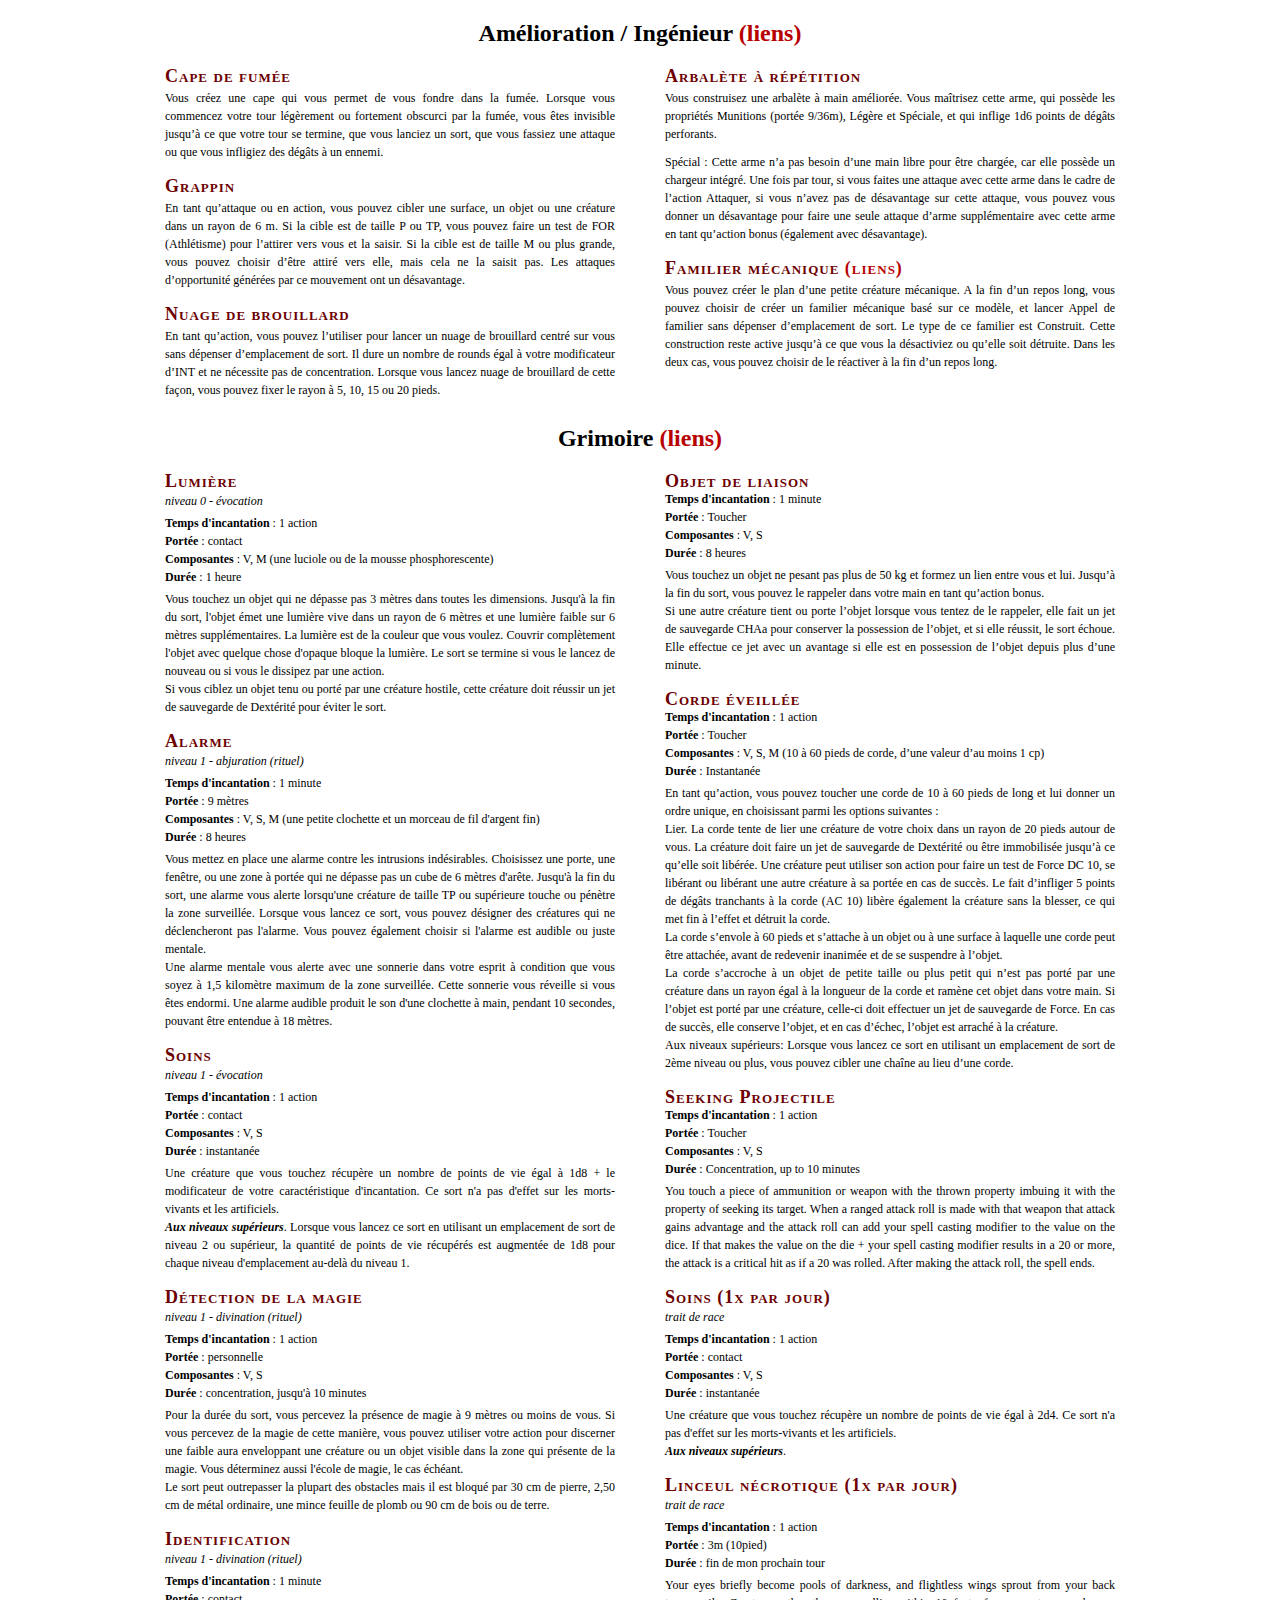
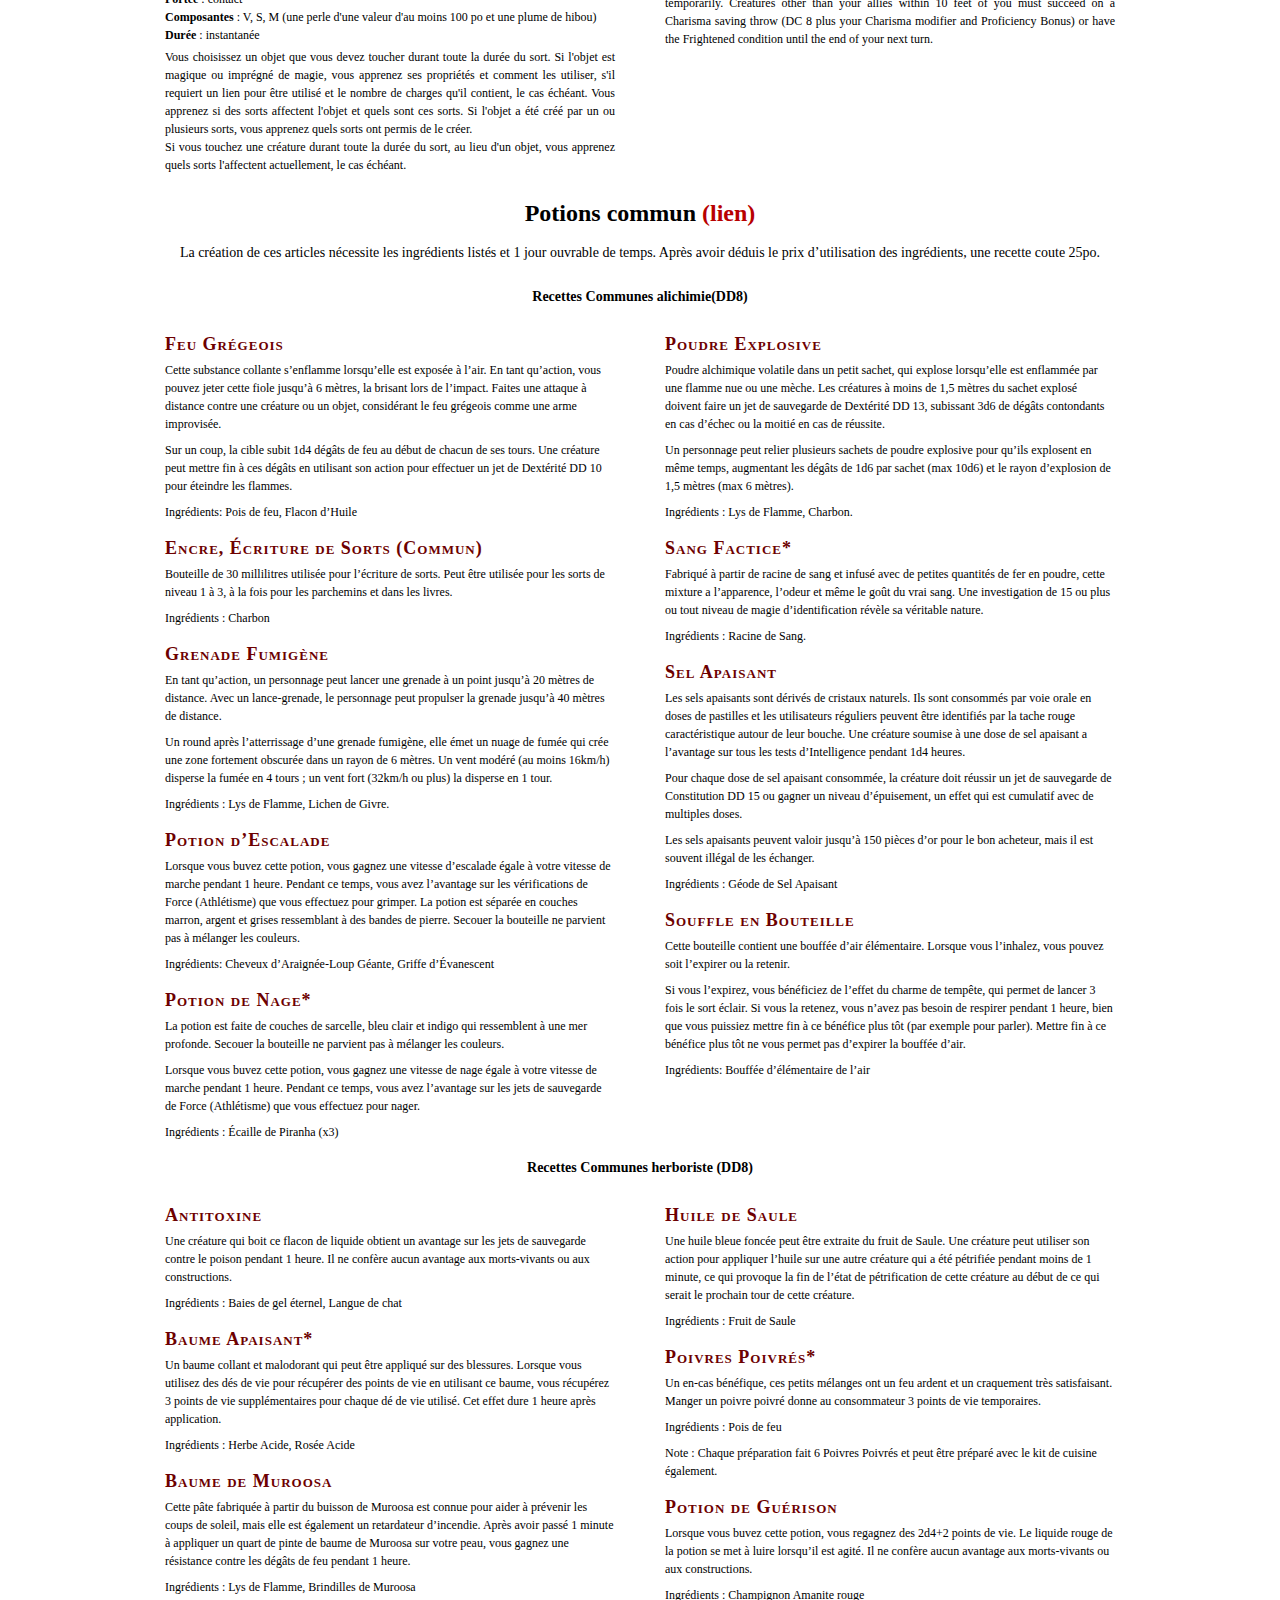
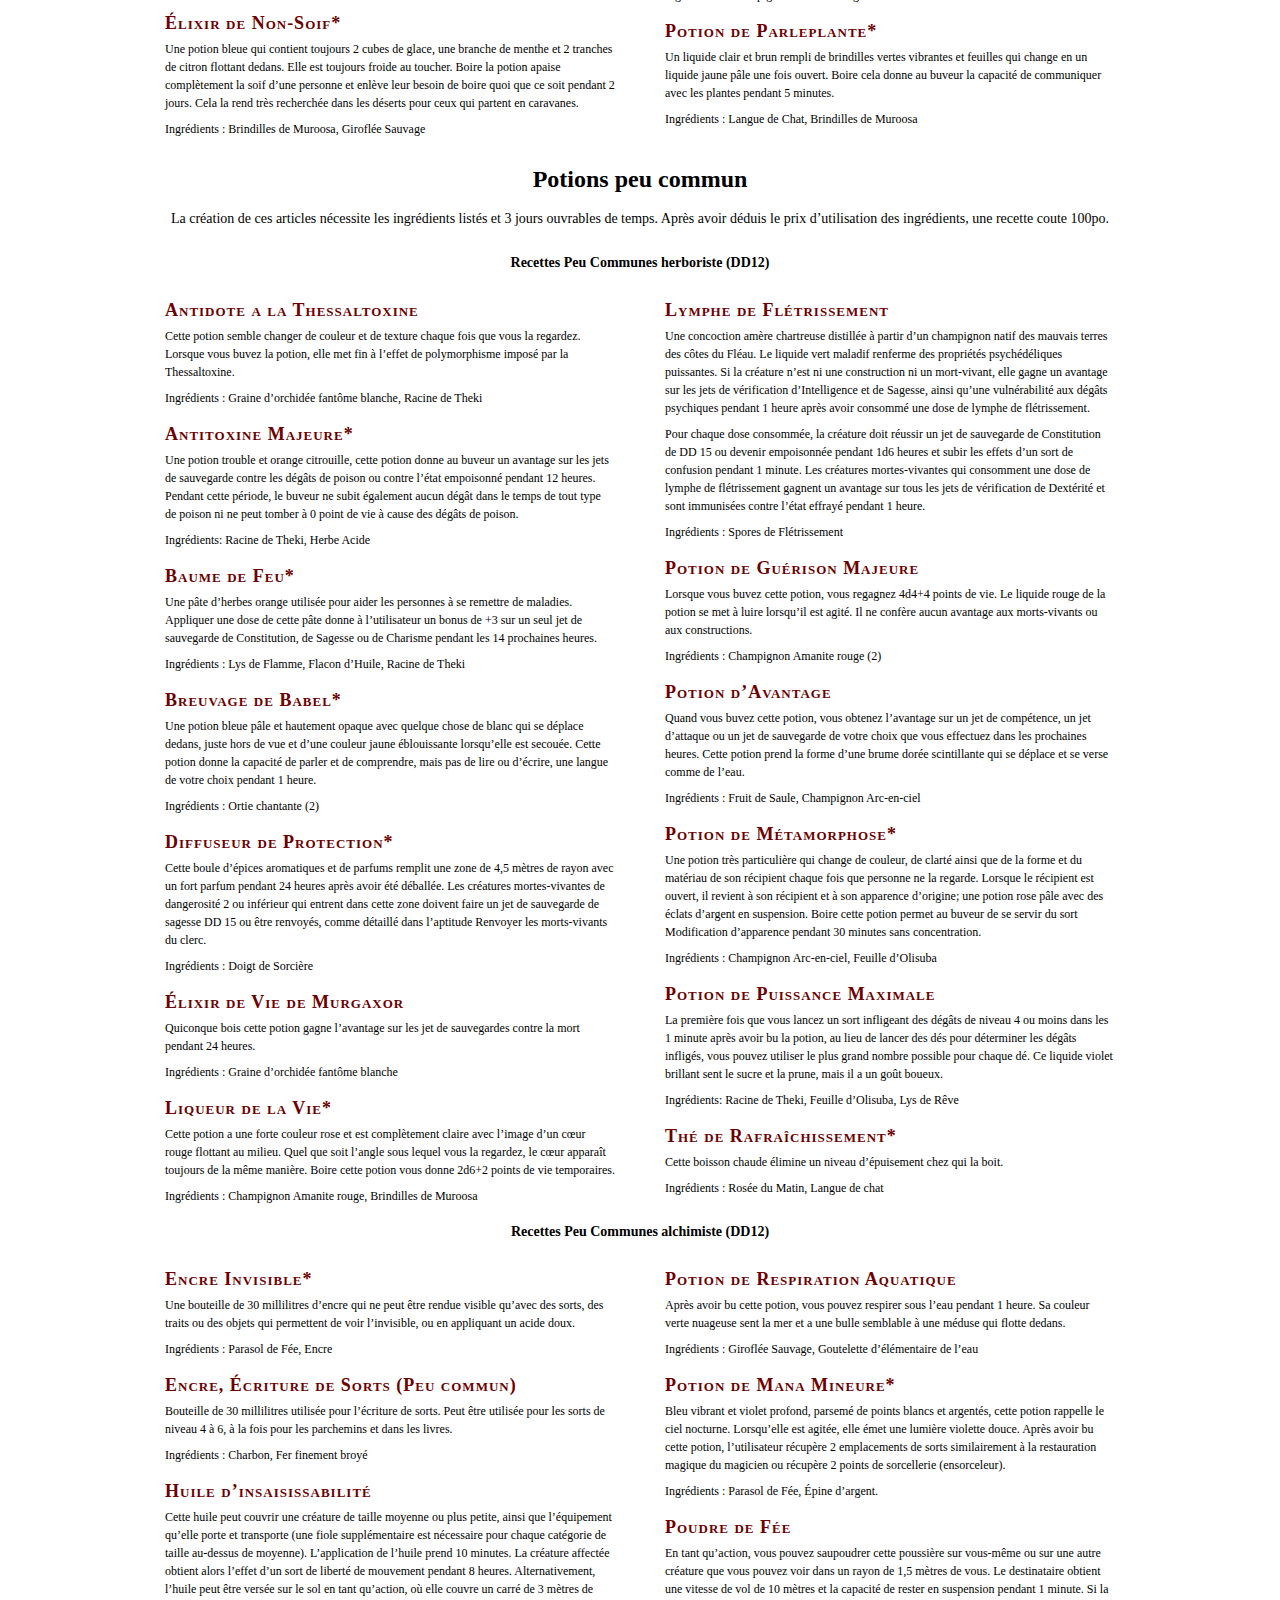
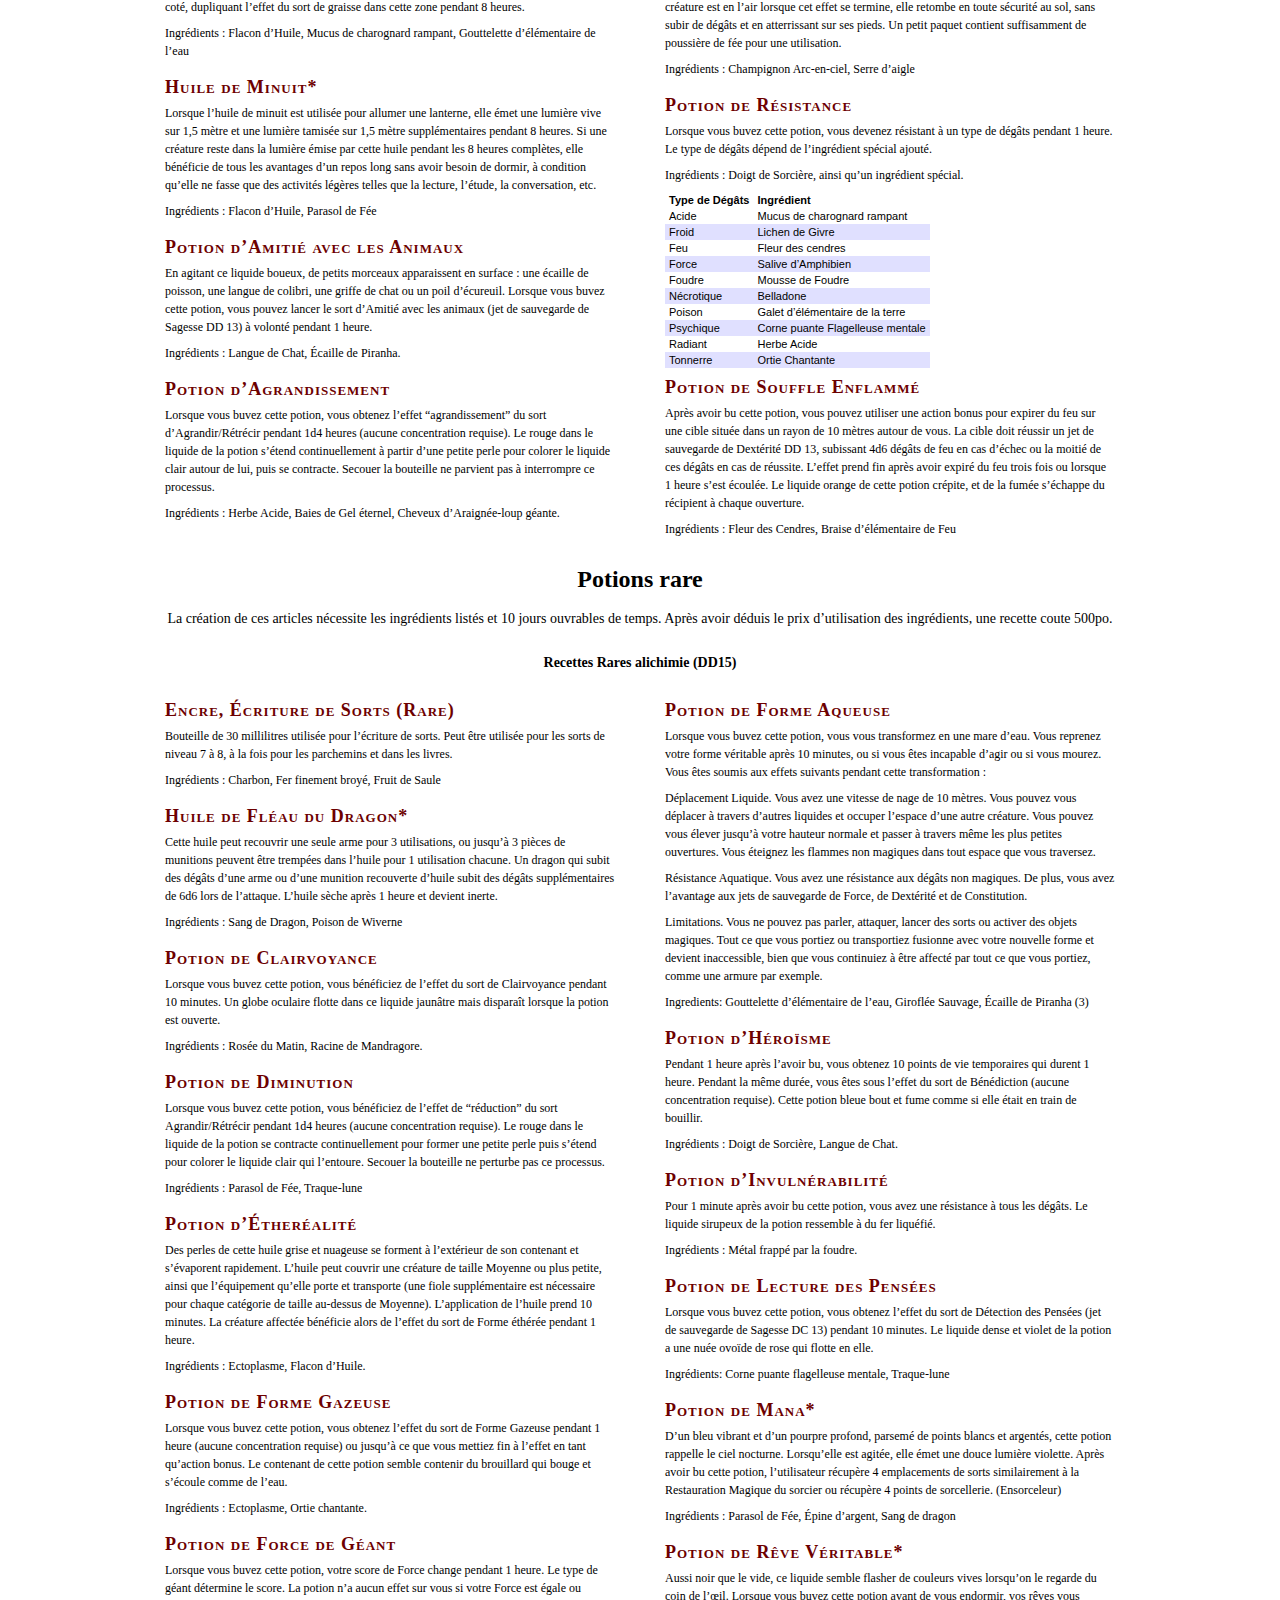
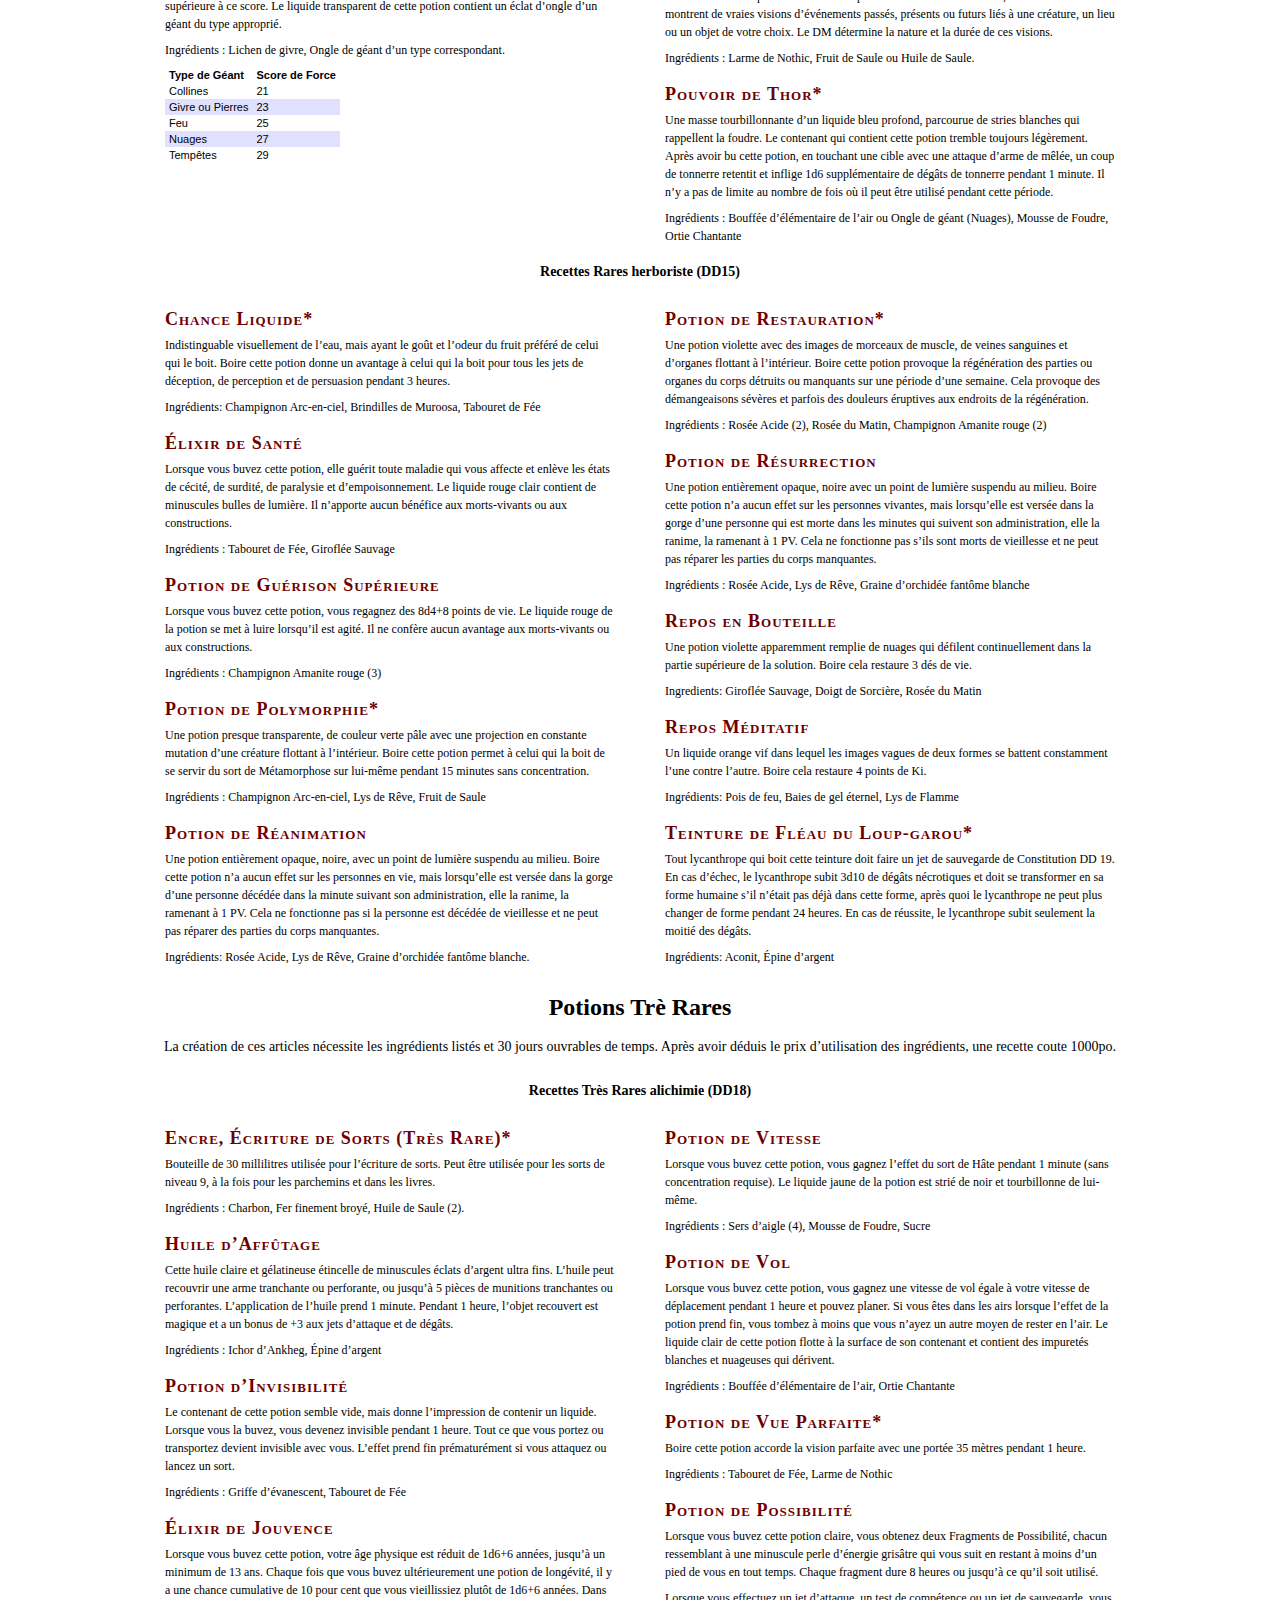
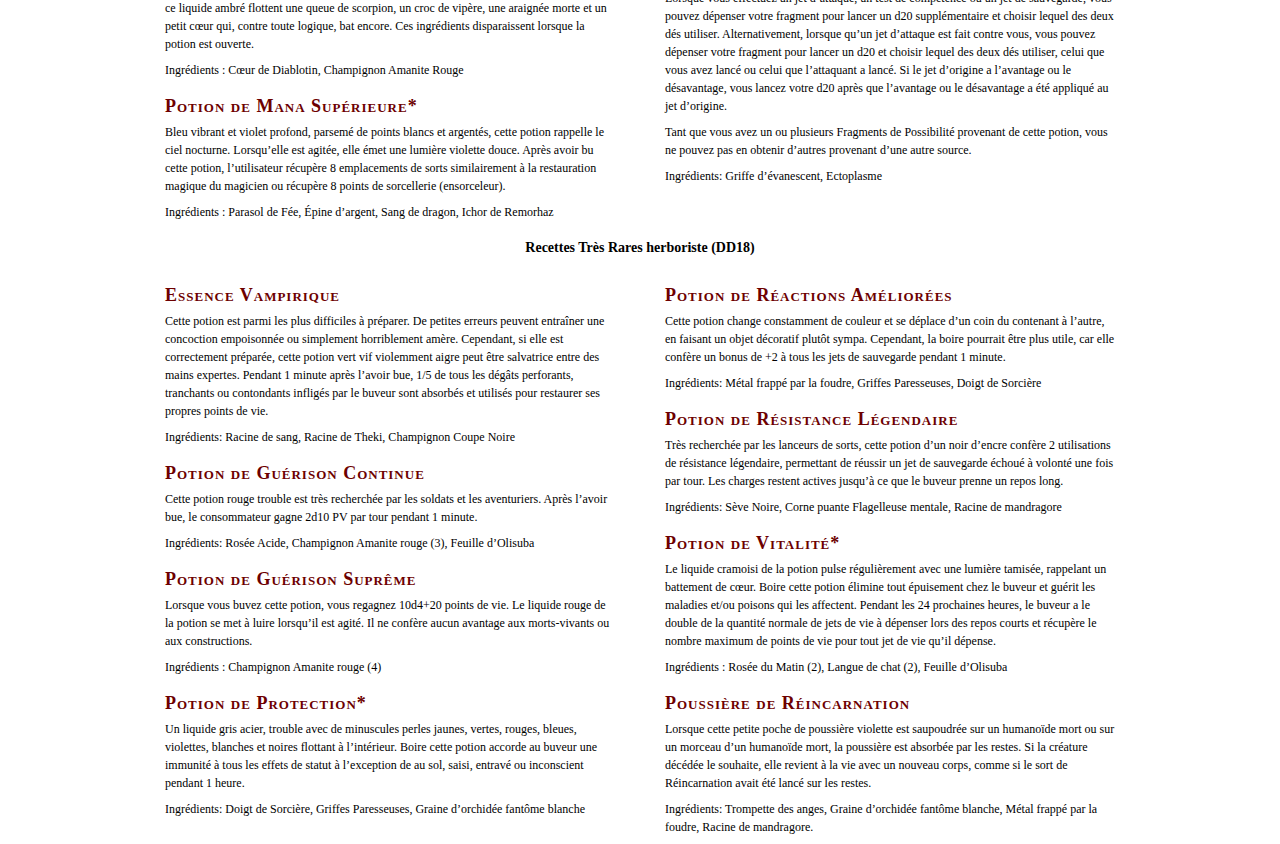
==== commit 328ec272: "Add files via upload" ====
--- a/grimoire.html
+++ b/grimoire.html
@@ -8,13 +8,7 @@
 		.bloc table tr:nth-child(even) {background-color:#e0e0ff}
 	</style>
 
-	<!-- Google Analytics -->
-	<script>
-	  window.dataLayer = window.dataLayer || [];
-	  function gtag(){dataLayer.push(arguments);}
-	  gtag('js', new Date());
-	  gtag('config', 'G-3N5TZKQ532', {'content_group':'Fiche'});
-	</script><title>Spells » Dungeons &amp; Dragons - D&amp;D 5e</title></head>
+	<title>Sally</title></head>
 	<body>	
 	<div class="titre1">Amélioration / Ingénieur <a href="https://homebrewery.naturalcrit.com/share/nf3C-G_sWsJa">(liens)</a></div>
 	<div class="cols2">
@@ -49,10 +43,25 @@
 	</div>
 	
 	<div class="titre1">Grimoire <a href="https://www.aidedd.org/dnd-filters/sorts.php">(liens)</a></div><div class="cols2">
+	<div class="bloc"><h1>Lumière</h1><div class="ecole">niveau 0 - évocation</div><div><strong>Temps d'incantation</strong> : 1 action</div>
+	<div><strong>Portée</strong> : contact</div><div><strong>Composantes</strong> : V, M (une luciole ou de la mousse phosphorescente)</div><div><strong>Durée</strong> : 1 heure</div>
+	<div class="description ">Vous touchez un objet qui ne dépasse pas 3 mètres dans toutes les dimensions. Jusqu'à la fin du sort, l'objet émet une lumière vive dans un rayon de 6 mètres et une lumière faible sur 6 mètres supplémentaires. La lumière est de la couleur que vous voulez. Couvrir complètement l'objet avec quelque chose d'opaque bloque la lumière. Le sort se termine si vous le lancez de nouveau ou si vous le dissipez par une action.<br>Si vous ciblez un objet tenu ou porté par une créature hostile, cette créature doit réussir un jet de sauvegarde de Dextérité pour éviter le sort.<br></div></div>
+	
+	
 	<div class="bloc">
 	<h1>Alarme</h1><div class="ecole">niveau 1 - abjuration (rituel)</div><div><strong>Temps d'incantation</strong> : 1 minute</div><div><strong>Portée</strong> : 9 mètres</div><div><strong>Composantes</strong> : V, S, M (une petite clochette et un morceau de fil d'argent fin)</div><div><strong>Durée</strong> : 8 heures</div><div class="description ">Vous mettez en place une alarme contre les intrusions indésirables. Choisissez une porte, une fenêtre, ou une zone à portée qui ne dépasse pas un cube de 6 mètres d'arête. Jusqu'à la fin du sort, une alarme vous alerte lorsqu'une créature de taille TP ou supérieure touche ou pénètre la zone surveillée. Lorsque vous lancez ce sort, vous pouvez désigner des créatures qui ne déclencheront pas l'alarme. Vous pouvez également choisir si l'alarme est audible ou juste mentale.<br>Une alarme mentale vous alerte avec une sonnerie dans votre esprit à condition que vous soyez à 1,5 kilomètre maximum de la zone surveillée. Cette sonnerie vous réveille si vous êtes endormi. Une alarme audible produit le son d'une clochette à main, pendant 10 secondes, pouvant être entendue à 18 mètres.<br></div></div>
 	<div class="bloc">
 	<h1>Soins</h1><div class="ecole">niveau 1 - évocation</div><div><strong>Temps d'incantation</strong> : 1 action</div><div><strong>Portée</strong> : contact</div><div><strong>Composantes</strong> : V, S</div><div><strong>Durée</strong> : instantanée</div><div class="description ">Une créature que vous touchez récupère un nombre de points de vie égal à 1d8 + le modificateur de votre caractéristique d'incantation. Ce sort n'a pas d'effet sur les morts-vivants et les artificiels.<br><strong><em>Aux niveaux supérieurs</em></strong>. Lorsque vous lancez ce sort en utilisant un emplacement de sort de niveau 2 ou supérieur, la quantité de points de vie récupérés est augmentée de 1d8 pour chaque niveau d'emplacement au-delà du niveau 1.<br></div></div>
+	<div class="bloc"><h1>Détection de la magie</h1><div class="ecole">niveau 1 - divination (rituel)</div>
+	<div><strong>Temps d'incantation</strong> : 1 action</div><div><strong>Portée</strong> : personnelle</div>
+	<div><strong>Composantes</strong> : V, S</div><div><strong>Durée</strong> : concentration, jusqu'à 10 minutes</div>
+	<div class="description ">Pour la durée du sort, vous percevez la présence de magie à 9 mètres ou moins de vous. Si vous percevez de la magie de cette manière, vous pouvez utiliser votre action pour discerner une faible aura enveloppant une créature ou un objet visible dans la zone qui présente de la magie. Vous déterminez aussi l'école de magie, le cas échéant.<br>Le sort peut outrepasser la plupart des obstacles mais il est bloqué par 30 cm de pierre, 2,50 cm de métal ordinaire, une mince feuille de plomb ou 90 cm de bois ou de terre.<br></div></div>
+	
+	<div class="bloc"><h1>Identification</h1><div class="ecole">niveau 1 - divination (rituel)</div>
+	<div><strong>Temps d'incantation</strong> : 1 minute</div><div><strong>Portée</strong> : contact</div>
+	<div><strong>Composantes</strong> : V, S, M (une perle d'une valeur d'au moins 100 po et une plume de hibou)</div><div><strong>Durée</strong> : instantanée</div>
+	<div class="description ">Vous choisissez un objet que vous devez toucher durant toute la durée du sort. Si l'objet est magique ou imprégné de magie, vous apprenez ses propriétés et comment les utiliser, s'il requiert un lien pour être utilisé et le nombre de charges qu'il contient, le cas échéant. Vous apprenez si des sorts affectent l'objet et quels sont ces sorts. Si l'objet a été créé par un ou plusieurs sorts, vous apprenez quels sorts ont permis de le créer.<br>Si vous touchez une créature durant toute la durée du sort, au lieu d'un objet, vous apprenez quels sorts l'affectent actuellement, le cas échéant.<br></div></div>
+	
 		<div class="bloc">
 	<h1>Objet de liaison</h1><div><strong>Temps d'incantation</strong> : 1 minute</div><div><strong>Portée</strong> : Toucher</div>
 		<div><strong>Composantes</strong> : V, S</div><div><strong>Durée</strong> : 8 heures</div>
@@ -73,7 +82,11 @@
 	<h1>Seeking Projectile</h1><div><strong>Temps d'incantation</strong> : 1 action</div><div><strong>Portée</strong> : Toucher</div>
 		<div><strong>Composantes</strong> : V, S</div><div><strong>Durée</strong> : Concentration, up to 10 minutes</div>
 		<div class="description ">You touch a piece of ammunition or weapon with the thrown property imbuing it with the property of seeking its target. When a ranged attack roll is made with that weapon that attack gains advantage and the attack roll can add your spell casting modifier to the value on the dice. If that makes the value on the die + your spell casting modifier results in a 20 or more, the attack is a critical hit as if a 20 was rolled. After making the attack roll, the spell ends.
-		</div></div></div>
+		</div></div>
+	
+	<div class="bloc"><h1>Soins (1x par jour)</h1><div class="ecole">trait de race </div><div><strong>Temps d'incantation</strong> : 1 action</div><div><strong>Portée</strong> : contact</div><div><strong>Composantes</strong> : V, S</div><div><strong>Durée</strong> : instantanée</div><div class="description ">Une créature que vous touchez récupère un nombre de points de vie égal à 2d4. Ce sort n'a pas d'effet sur les morts-vivants et les artificiels.<br><strong><em>Aux niveaux supérieurs</em></strong>.</div></div>	
+	<div class="bloc"><h1>Linceul nécrotique (1x par jour)</h1><div class="ecole">trait de race </div><div><strong>Temps d'incantation</strong> : 1 action</div><div><strong>Portée</strong> : 3m (10pied)</div><div><strong>Durée</strong> : fin de mon prochain tour</div><div class="description ">Your eyes briefly become pools of darkness, and flightless wings sprout from your back temporarily. Creatures other than your allies within 10 feet of you must succeed on a Charisma saving throw (DC 8 plus your Charisma modifier and Proficiency Bonus) or have the Frightened condition until the end of your next turn.</div></div></div>	
+
 		
 	
 	
